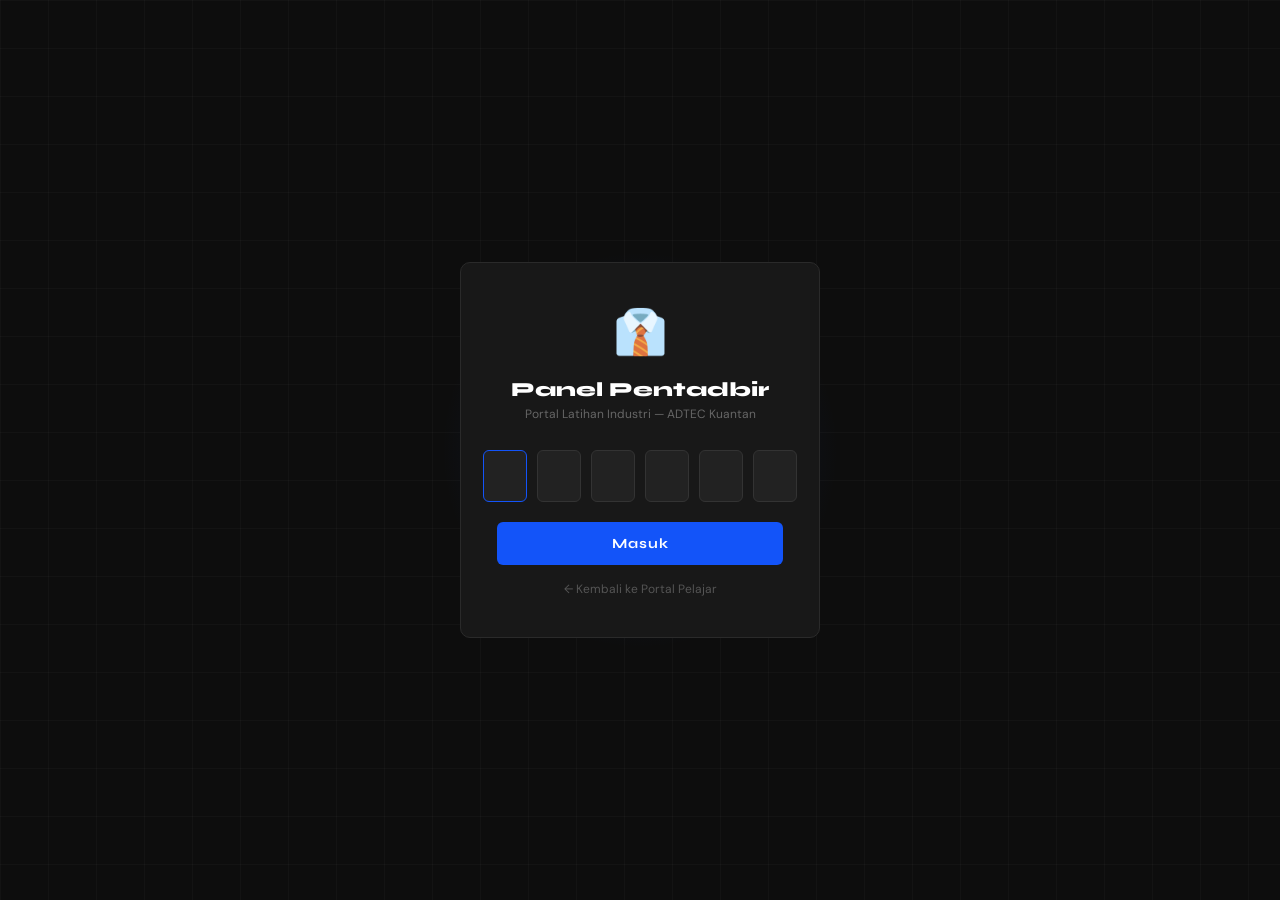
==== admin.html @ a1c3090c "Add files via upload" ====
<!DOCTYPE html>
<html lang="ms">
<head>
<meta charset="UTF-8">
<meta name="viewport" content="width=device-width, initial-scale=1.0">
<title>Panel Pentadbir — Portal LI ADTEC Kuantan</title>
<link href="https://fonts.googleapis.com/css2?family=Syne:wght@400;600;700;800&family=DM+Sans:wght@300;400;500&display=swap" rel="stylesheet">
<!-- SheetJS for Excel export -->
<script src="https://cdnjs.cloudflare.com/ajax/libs/xlsx/0.18.5/xlsx.full.min.js"></script>
<style>
:root {
  --black:   #0d0d0d;
  --white:   #ffffff;
  --blue:    #1354f9;
  --blue-dk: #0a3dc7;
  --blue-lt: #e8effe;
  --yellow:  #f5c400;
  --grey:    #f4f4f4;
  --grey2:   #e4e4e4;
  --grey3:   #f9f9f9;
  --mid:     #6b6b6b;
  --error:   #e53535;
  --success: #0e7c3a;
  --warn:    #d97706;
  --radius:  6px;
  --sidebar: 230px;
}
*, *::before, *::after { margin:0; padding:0; box-sizing:border-box; }
body { background: var(--grey); color: var(--black); font-family: 'DM Sans', sans-serif; min-height: 100vh; }

/* ── LOGIN SCREEN ── */
#loginScreen {
  min-height: 100vh;
  background: var(--black);
  display: flex;
  align-items: center;
  justify-content: center;
  position: relative;
  overflow: hidden;
}
#loginScreen::before {
  content: '';
  position: absolute; inset: 0;
  background-image: linear-gradient(rgba(255,255,255,0.025) 1px, transparent 1px),
    linear-gradient(90deg, rgba(255,255,255,0.025) 1px, transparent 1px);
  background-size: 48px 48px;
}
#loginScreen::after {
  content: '';
  position: absolute;
  width: 400px; height: 400px;
  border-radius: 50%;
  background: radial-gradient(circle, rgba(19,84,249,0.2) 0%, transparent 70%);
  top: 50%; left: 50%;
  transform: translate(-50%, -50%);
}
.login-box {
  position: relative;
  z-index: 1;
  width: 360px;
  background: #181818;
  border: 1px solid #2a2a2a;
  border-radius: 10px;
  padding: 40px 36px;
  text-align: center;
  animation: fadeUp 0.5s ease;
}
.login-icon {
  font-size: 44px;
  margin-bottom: 16px;
  display: block;
}
.login-title {
  font-family: 'Syne', sans-serif;
  font-size: 20px;
  font-weight: 800;
  color: var(--white);
  margin-bottom: 4px;
}
.login-sub {
  font-size: 12px;
  color: #666;
  margin-bottom: 28px;
}
.pin-row {
  display: flex;
  gap: 10px;
  justify-content: center;
  margin-bottom: 20px;
}
.pin-input {
  width: 44px; height: 52px;
  background: #222;
  border: 1.5px solid #333;
  border-radius: 6px;
  color: var(--white);
  font-size: 22px;
  font-weight: 700;
  text-align: center;
  outline: none;
  transition: border-color 0.2s;
  caret-color: var(--blue);
}
.pin-input:focus { border-color: var(--blue); }
.btn-login-admin {
  width: 100%;
  background: var(--blue);
  color: var(--white);
  border: none;
  border-radius: var(--radius);
  font-family: 'Syne', sans-serif;
  font-size: 14px;
  font-weight: 700;
  letter-spacing: 1px;
  padding: 13px;
  cursor: pointer;
  transition: all 0.2s;
}
.btn-login-admin:hover { background: var(--blue-dk); }
.btn-login-admin:disabled { opacity: 0.5; cursor: not-allowed; }
.login-err { color: var(--error); font-size: 12px; margin-top: 12px; display: none; }
.login-back { display: block; margin-top: 16px; font-size: 12px; color: #555; text-decoration: none; }
.login-back:hover { color: #888; }

/* ── ADMIN LAYOUT ── */
#adminApp { display: none; min-height: 100vh; }

/* Topbar */
.adm-topbar {
  background: var(--black);
  height: 54px;
  display: flex;
  align-items: center;
  padding: 0 24px;
  gap: 14px;
  position: fixed;
  top: 0; left: 0; right: 0;
  z-index: 200;
}
.adm-topbar img { height: 28px; filter: brightness(0) invert(1); }
.adm-topbar-div { width: 1px; height: 18px; background: #2a2a2a; }
.adm-topbar-title { font-family: 'Syne', sans-serif; font-size: 13px; font-weight: 700; color: rgba(255,255,255,0.8); }
.adm-topbar-badge { background: var(--yellow); color: var(--black); font-family: 'Syne', sans-serif; font-size: 9px; font-weight: 700; letter-spacing: 1.5px; padding: 3px 9px; border-radius: 2px; text-transform: uppercase; }
.adm-topbar-right { margin-left: auto; display: flex; align-items: center; gap: 12px; }
.adm-user { font-size: 11px; color: #555; }
.btn-logout-adm { background: transparent; border: 1px solid #2a2a2a; color: #666; font-size: 11px; padding: 5px 12px; border-radius: 4px; cursor: pointer; font-family: 'DM Sans', sans-serif; transition: all 0.2s; }
.btn-logout-adm:hover { border-color: #444; color: #aaa; }

/* Sidebar */
.adm-sidebar {
  position: fixed;
  top: 54px; left: 0; bottom: 0;
  width: var(--sidebar);
  background: var(--white);
  border-right: 1px solid var(--grey2);
  padding: 20px 0;
  overflow-y: auto;
  z-index: 100;
}
.sidebar-section { padding: 0 16px; margin-bottom: 6px; }
.sidebar-label { font-size: 9px; font-weight: 700; color: #bbb; letter-spacing: 2px; text-transform: uppercase; padding: 8px 8px 4px; }
.nav-item {
  display: flex;
  align-items: center;
  gap: 10px;
  padding: 9px 10px;
  border-radius: 6px;
  cursor: pointer;
  font-size: 13px;
  font-weight: 500;
  color: var(--mid);
  transition: all 0.15s;
  border: none;
  background: transparent;
  width: 100%;
  text-align: left;
}
.nav-item:hover { background: var(--grey); color: var(--black); }
.nav-item.active { background: var(--blue-lt); color: var(--blue); font-weight: 600; }
.nav-icon { font-size: 16px; width: 20px; text-align: center; }

/* Main content */
.adm-main {
  margin-left: var(--sidebar);
  margin-top: 54px;
  padding: 28px 28px 60px;
  min-height: calc(100vh - 54px);
}

/* Page header */
.page-hdr { margin-bottom: 24px; }
.page-hdr h1 { font-family: 'Syne', sans-serif; font-size: 22px; font-weight: 800; color: var(--black); }
.page-hdr p { font-size: 13px; color: var(--mid); margin-top: 3px; }

/* Panels */
.panel { display: none; }
.panel.active { display: block; animation: fadeIn 0.25s ease; }

/* ── STAT CARDS ── */
.stat-grid { display: grid; grid-template-columns: repeat(auto-fit, minmax(160px, 1fr)); gap: 14px; margin-bottom: 24px; }
.stat-card {
  background: var(--white);
  border: 1px solid var(--grey2);
  border-radius: var(--radius);
  padding: 20px;
  position: relative;
  overflow: hidden;
}
.stat-card::before {
  content: '';
  position: absolute;
  top: 0; left: 0; right: 0;
  height: 3px;
}
.stat-card.blue::before { background: var(--blue); }
.stat-card.yellow::before { background: var(--yellow); }
.stat-card.green::before { background: #16a34a; }
.stat-card.red::before { background: var(--error); }
.stat-num { font-family: 'Syne', sans-serif; font-size: 32px; font-weight: 800; color: var(--black); line-height: 1; }
.stat-label { font-size: 11px; color: var(--mid); margin-top: 6px; font-weight: 500; }
.stat-icon { position: absolute; right: 16px; top: 16px; font-size: 22px; opacity: 0.15; }

/* Progress bar */
.prog-wrap { margin-bottom: 24px; }
.prog-label { display: flex; justify-content: space-between; font-size: 12px; color: var(--mid); margin-bottom: 6px; }
.prog-bar { height: 8px; background: var(--grey2); border-radius: 100px; overflow: hidden; }
.prog-fill { height: 100%; border-radius: 100px; background: var(--blue); transition: width 0.6s ease; }
.prog-fill.yellow { background: var(--yellow); }

/* ── TABLE ── */
.tbl-toolbar {
  display: flex;
  gap: 10px;
  margin-bottom: 14px;
  flex-wrap: wrap;
  align-items: center;
}
.tbl-search {
  flex: 1;
  min-width: 200px;
  background: var(--white);
  border: 1.5px solid var(--grey2);
  border-radius: var(--radius);
  padding: 9px 14px;
  font-size: 13px;
  font-family: 'DM Sans', sans-serif;
  outline: none;
  color: var(--black);
}
.tbl-search:focus { border-color: var(--blue); }
.tbl-filter {
  background: var(--white);
  border: 1.5px solid var(--grey2);
  border-radius: var(--radius);
  padding: 9px 12px;
  font-size: 12px;
  font-family: 'DM Sans', sans-serif;
  outline: none;
  color: var(--black);
  cursor: pointer;
}
.tbl-filter:focus { border-color: var(--blue); }
.btn-action {
  background: var(--blue);
  color: var(--white);
  border: none;
  border-radius: var(--radius);
  font-family: 'Syne', sans-serif;
  font-size: 12px;
  font-weight: 700;
  letter-spacing: 0.5px;
  padding: 9px 16px;
  cursor: pointer;
  transition: all 0.18s;
  white-space: nowrap;
  display: flex;
  align-items: center;
  gap: 6px;
}
.btn-action:hover { background: var(--blue-dk); }
.btn-action.yellow { background: var(--yellow); color: var(--black); }
.btn-action.yellow:hover { background: var(--yellow-dk, #d4a900); }
.btn-action.outline { background: transparent; border: 1.5px solid var(--grey2); color: var(--mid); }
.btn-action.outline:hover { border-color: var(--black); color: var(--black); }

.tbl-wrap {
  background: var(--white);
  border: 1px solid var(--grey2);
  border-radius: var(--radius);
  overflow: hidden;
}
.tbl-count { font-size: 11px; color: var(--mid); padding: 10px 16px; border-bottom: 1px solid var(--grey2); }
.tbl-scroll { overflow-x: auto; }
table { width: 100%; border-collapse: collapse; font-size: 13px; }
thead tr { background: var(--grey); }
th {
  padding: 10px 14px;
  text-align: left;
  font-size: 10px;
  font-weight: 700;
  color: var(--mid);
  letter-spacing: 1px;
  text-transform: uppercase;
  white-space: nowrap;
  border-bottom: 1px solid var(--grey2);
}
td {
  padding: 11px 14px;
  border-bottom: 1px solid var(--grey);
  vertical-align: middle;
  color: var(--black);
}
tr:last-child td { border-bottom: none; }
tr:hover td { background: var(--grey3); }
.td-name { font-weight: 500; max-width: 220px; }
.td-mono { font-size: 12px; color: var(--mid); font-family: monospace; }
.td-kursus { font-size: 11px; max-width: 160px; }

/* Status badges */
.badge {
  display: inline-block;
  font-size: 10px;
  font-weight: 600;
  padding: 3px 8px;
  border-radius: 100px;
  white-space: nowrap;
}
.badge.ok  { background: #dcfce7; color: #15803d; }
.badge.nope { background: #fee2e2; color: #b91c1c; }
.badge.partial { background: #fef9c3; color: #92400e; }

/* Details btn */
.btn-detail {
  background: transparent;
  border: 1px solid var(--grey2);
  border-radius: 4px;
  font-size: 11px;
  color: var(--mid);
  padding: 4px 10px;
  cursor: pointer;
  font-family: 'DM Sans', sans-serif;
  transition: all 0.15s;
}
.btn-detail:hover { border-color: var(--blue); color: var(--blue); }

/* Syarikat cards */
.syarikat-grid { display: grid; grid-template-columns: repeat(auto-fill, minmax(280px, 1fr)); gap: 14px; }
.syarikat-card {
  background: var(--white);
  border: 1px solid var(--grey2);
  border-radius: var(--radius);
  padding: 18px;
}
.syarikat-name { font-family: 'Syne', sans-serif; font-size: 14px; font-weight: 700; margin-bottom: 6px; }
.syarikat-count {
  display: inline-block;
  background: var(--blue-lt);
  color: var(--blue);
  font-size: 11px;
  font-weight: 600;
  padding: 2px 8px;
  border-radius: 100px;
  margin-bottom: 8px;
}
.syarikat-addr { font-size: 11px; color: var(--mid); line-height: 1.6; }

/* ── MODAL ── */
.modal-overlay {
  position: fixed; inset: 0;
  background: rgba(0,0,0,0.5);
  z-index: 500;
  display: none;
  align-items: center;
  justify-content: center;
  animation: fadeIn 0.2s ease;
}
.modal-overlay.open { display: flex; }
.modal {
  background: var(--white);
  border-radius: 10px;
  width: 520px;
  max-width: calc(100vw - 32px);
  max-height: 90vh;
  overflow-y: auto;
  animation: fadeUp 0.25s ease;
}
.modal-head {
  background: var(--black);
  padding: 20px 24px;
  display: flex;
  align-items: center;
  justify-content: space-between;
  border-radius: 10px 10px 0 0;
  position: sticky;
  top: 0;
}
.modal-head-title { font-family: 'Syne', sans-serif; font-size: 15px; font-weight: 700; color: var(--white); }
.modal-close { background: transparent; border: none; color: #666; font-size: 20px; cursor: pointer; line-height: 1; }
.modal-close:hover { color: var(--white); }
.modal-body { padding: 24px; }
.modal-section { margin-bottom: 20px; }
.modal-section-title {
  font-size: 9px;
  font-weight: 700;
  color: var(--blue);
  letter-spacing: 2px;
  text-transform: uppercase;
  margin-bottom: 10px;
  padding-bottom: 6px;
  border-bottom: 2px solid var(--blue-lt);
}
.modal-row { display: flex; justify-content: space-between; align-items: flex-start; gap: 12px; padding: 9px 12px; background: var(--grey3); border-radius: 4px; margin-bottom: 2px; }
.modal-key { font-size: 10px; font-weight: 600; color: var(--mid); text-transform: uppercase; letter-spacing: 0.8px; white-space: nowrap; }
.modal-val { font-size: 13px; font-weight: 500; color: var(--black); text-align: right; word-break: break-word; max-width: 65%; }
.modal-val.empty { color: #ccc; font-style: italic; font-weight: 400; }

/* Print report */
@media print {
  #loginScreen, #adminApp .adm-topbar, #adminApp .adm-sidebar,
  .tbl-toolbar, .btn-action, .btn-detail,
  .modal-overlay { display: none !important; }
  .adm-main { margin: 0 !important; padding: 0 !important; }
  #printReport { display: block !important; }
}
#printReport { display: none; }

/* Loading */
.loading-overlay {
  position: fixed; inset: 0;
  background: rgba(255,255,255,0.85);
  z-index: 999;
  display: none;
  align-items: center;
  justify-content: center;
  flex-direction: column;
  gap: 12px;
}
.loading-overlay.show { display: flex; }
.spinner {
  width: 36px; height: 36px;
  border: 3px solid var(--grey2);
  border-top-color: var(--blue);
  border-radius: 50%;
  animation: spin 0.7s linear infinite;
}
.loading-text { font-size: 13px; color: var(--mid); }

/* Empty state */
.empty-state { text-align: center; padding: 48px 24px; color: var(--mid); }
.empty-state-icon { font-size: 40px; margin-bottom: 12px; }
.empty-state p { font-size: 13px; }

@keyframes fadeUp { from { opacity:0; transform:translateY(16px); } to { opacity:1; transform:translateY(0); } }
@keyframes fadeIn { from { opacity:0; } to { opacity:1; } }
@keyframes spin { to { transform: rotate(360deg); } }
</style>
</head>
<body>

<!-- LOADING -->
<div class="loading-overlay" id="loadingOverlay">
  <div class="spinner"></div>
  <div class="loading-text" id="loadingText">Memuatkan data...</div>
</div>

<!-- ═══════════ LOGIN ═══════════ -->
<div id="loginScreen">
  <div class="login-box">
    <span class="login-icon">👔</span>
    <div class="login-title">Panel Pentadbir</div>
    <div class="login-sub">Portal Latihan Industri — ADTEC Kuantan</div>
    <div class="pin-row">
      <input class="pin-input" type="password" maxlength="1" inputmode="numeric" id="p0" />
      <input class="pin-input" type="password" maxlength="1" inputmode="numeric" id="p1" />
      <input class="pin-input" type="password" maxlength="1" inputmode="numeric" id="p2" />
      <input class="pin-input" type="password" maxlength="1" inputmode="numeric" id="p3" />
      <input class="pin-input" type="password" maxlength="1" inputmode="numeric" id="p4" />
      <input class="pin-input" type="password" maxlength="1" inputmode="numeric" id="p5" />
    </div>
    <button class="btn-login-admin" id="loginAdminBtn" onclick="doAdminLogin()">Masuk</button>
    <div class="login-err" id="loginErr">PIN tidak sah. Cuba semula.</div>
    <a class="login-back" href="index.html">← Kembali ke Portal Pelajar</a>
  </div>
</div>

<!-- ═══════════ ADMIN APP ═══════════ -->
<div id="adminApp">

  <!-- Topbar -->
  <div class="adm-topbar">
    <img src="https://wyu-dev.github.io/logo/logo-adtec.png" alt="ADTEC" onerror="this.style.display='none'">
    <div class="adm-topbar-div"></div>
    <div class="adm-topbar-title">Panel Pentadbir</div>
    <div class="adm-topbar-badge">Admin</div>
    <div class="adm-topbar-right">
      <span class="adm-user">👔 Pentadbir</span>
      <button class="btn-logout-adm" onclick="doAdminLogout()">Log Keluar</button>
    </div>
  </div>

  <!-- Sidebar -->
  <div class="adm-sidebar">
    <div class="sidebar-section">
      <div class="sidebar-label">Menu</div>
      <button class="nav-item active" onclick="showPanel('dashboard', this)">
        <span class="nav-icon">📊</span> Dashboard
      </button>
      <button class="nav-item" onclick="showPanel('pelajar', this)">
        <span class="nav-icon">👥</span> Senarai Pelajar
      </button>
      <button class="nav-item" onclick="showPanel('syarikat', this)">
        <span class="nav-icon">🏢</span> Syarikat LI
      </button>
    </div>
    <div class="sidebar-section" style="margin-top:8px;">
      <div class="sidebar-label">Export</div>
      <button class="nav-item" onclick="exportExcel()">
        <span class="nav-icon">📥</span> Download Excel
      </button>
      <button class="nav-item" onclick="printReport()">
        <span class="nav-icon">🖨️</span> Cetak Laporan
      </button>
    </div>
  </div>

  <!-- Main -->
  <div class="adm-main">

    <!-- ── DASHBOARD ── -->
    <div class="panel active" id="panel-dashboard">
      <div class="page-hdr">
        <h1>Dashboard</h1>
        <p>Ringkasan status maklumat pelajar Latihan Industri</p>
      </div>

      <div class="stat-grid">
        <div class="stat-card blue">
          <div class="stat-icon">👥</div>
          <div class="stat-num" id="statTotal">—</div>
          <div class="stat-label">Jumlah Pelajar</div>
        </div>
        <div class="stat-card green">
          <div class="stat-icon">🏢</div>
          <div class="stat-num" id="statLengkap">—</div>
          <div class="stat-label">Maklumat LI Lengkap</div>
        </div>
        <div class="stat-card red">
          <div class="stat-icon">⚠️</div>
          <div class="stat-num" id="statTidakLengkap">—</div>
          <div class="stat-label">Belum Isi Syarikat</div>
        </div>
        <div class="stat-card yellow">
          <div class="stat-icon">🏭</div>
          <div class="stat-num" id="statSyarikat">—</div>
          <div class="stat-label">Jumlah Syarikat</div>
        </div>
      </div>

      <div class="prog-wrap">
        <div class="prog-label">
          <span>Kelengkapan Maklumat Syarikat LI</span>
          <span id="progPct">—</span>
        </div>
        <div class="prog-bar"><div class="prog-fill" id="progFill" style="width:0%"></div></div>
      </div>

      <div class="prog-wrap">
        <div class="prog-label">
          <span>Pelajar Yang Dah Isi No. Telefon</span>
          <span id="progTelPct">—</span>
        </div>
        <div class="prog-bar"><div class="prog-fill yellow" id="progTelFill" style="width:0%"></div></div>
      </div>

      <!-- Belum isi -->
      <div style="margin-top:20px;">
        <div style="font-family:'Syne',sans-serif; font-size:13px; font-weight:700; margin-bottom:12px; color:var(--black);">
          ⚠️ Pelajar Belum Isi Maklumat Syarikat
        </div>
        <div class="tbl-wrap">
          <div class="tbl-scroll">
            <table id="tblBelumIsi">
              <thead><tr>
                <th>Bil</th><th>Nama</th><th>NDP</th><th>Kursus</th><th>No. Tel</th>
              </tr></thead>
              <tbody id="tbodyBelumIsi"></tbody>
            </table>
          </div>
        </div>
      </div>
    </div>

    <!-- ── SENARAI PELAJAR ── -->
    <div class="panel" id="panel-pelajar">
      <div class="page-hdr">
        <h1>Senarai Pelajar</h1>
        <p>Semua pelajar LI dan status maklumat mereka</p>
      </div>
      <div class="tbl-toolbar">
        <input class="tbl-search" type="text" id="searchPelajar" placeholder="🔍  Cari nama, NDP, syarikat..." oninput="filterPelajar()" />
        <select class="tbl-filter" id="filterStatus" onchange="filterPelajar()">
          <option value="">Semua Status</option>
          <option value="lengkap">Lengkap</option>
          <option value="partial">Sebahagian</option>
          <option value="kosong">Belum Isi</option>
        </select>
        <select class="tbl-filter" id="filterKursus" onchange="filterPelajar()">
          <option value="">Semua Kursus</option>
        </select>
      </div>
      <div class="tbl-wrap">
        <div class="tbl-count" id="tblPelajarCount">—</div>
        <div class="tbl-scroll">
          <table id="tblPelajar">
            <thead><tr>
              <th>Bil</th>
              <th>Nama</th>
              <th>NDP</th>
              <th>Kursus</th>
              <th>No. Tel</th>
              <th>Syarikat LI</th>
              <th>Status</th>
              <th></th>
            </tr></thead>
            <tbody id="tbodyPelajar"></tbody>
          </table>
        </div>
      </div>
    </div>

    <!-- ── SYARIKAT LI ── -->
    <div class="panel" id="panel-syarikat">
      <div class="page-hdr">
        <h1>Syarikat LI</h1>
        <p>Senarai syarikat latihan industri dan bilangan pelajar</p>
      </div>
      <div class="tbl-toolbar">
        <input class="tbl-search" type="text" id="searchSyarikat" placeholder="🔍  Cari nama syarikat..." oninput="filterSyarikat()" />
        <span style="font-size:12px; color:var(--mid); margin-left:4px;" id="syarikatCount"></span>
      </div>
      <div class="syarikat-grid" id="syarikatGrid"></div>
    </div>

  </div><!-- /adm-main -->
</div><!-- /adminApp -->

<!-- ── STUDENT DETAIL MODAL ── -->
<div class="modal-overlay" id="modalOverlay" onclick="closeModal(event)">
  <div class="modal" id="modal">
    <div class="modal-head">
      <div class="modal-head-title" id="modalTitle">Detail Pelajar</div>
      <button class="modal-close" onclick="closeModalBtn()">✕</button>
    </div>
    <div class="modal-body" id="modalBody"></div>
  </div>
</div>

<!-- PRINT REPORT (hidden, shown on print) -->
<div id="printReport"></div>

<script>
const GAS_URL = "https://script.google.com/macros/s/AKfycbzxbsj_f48Lo4VVKB4fiGrNTITQNKsXNo5wxoe4cN31x0lXmmELsg_FXG-k--tsnKnzJg/exec";
const ADMIN_PIN = "000777";

let allStudents = [];
let filteredStudents = [];
let adminPin = "";

// ━━━━ PIN INPUT LOGIC ━━━━
document.querySelectorAll('.pin-input').forEach((inp, idx, arr) => {
  inp.addEventListener('input', () => {
    inp.value = inp.value.replace(/\D/g, '').slice(-1);
    if (inp.value && idx < arr.length - 1) arr[idx + 1].focus();
    if (idx === arr.length - 1 && inp.value) doAdminLogin();
  });
  inp.addEventListener('keydown', e => {
    if (e.key === 'Backspace' && !inp.value && idx > 0) arr[idx - 1].focus();
    if (e.key === 'Enter') doAdminLogin();
  });
});
document.getElementById('p0').focus();

// ━━━━ ADMIN LOGIN ━━━━
async function doAdminLogin() {
  const pin = ['p0','p1','p2','p3','p4','p5'].map(id => document.getElementById(id).value).join('');
  if (pin.length < 6) { showLoginErr('Sila isi 6 digit PIN.'); return; }

  const btn = document.getElementById('loginAdminBtn');
  btn.disabled = true; btn.textContent = 'Mengesahkan...';

  try {
    const res  = await fetch(`${GAS_URL}?action=adminLogin&pin=${pin}`);
    const json = await res.json();
    if (json.success) {
      adminPin = pin;
      document.getElementById('loginScreen').style.display = 'none';
      document.getElementById('adminApp').style.display = 'block';
      loadAllStudents();
    } else {
      showLoginErr('PIN tidak sah. Cuba semula.');
      ['p0','p1','p2','p3','p4','p5'].forEach(id => document.getElementById(id).value = '');
      document.getElementById('p0').focus();
    }
  } catch(err) {
    showLoginErr('Gagal sambung ke pelayan.');
  }
  btn.disabled = false; btn.textContent = 'Masuk';
}

function showLoginErr(msg) {
  const el = document.getElementById('loginErr');
  el.textContent = msg; el.style.display = 'block';
  setTimeout(() => el.style.display = 'none', 3000);
}

function doAdminLogout() {
  adminPin = ''; allStudents = [];
  document.getElementById('adminApp').style.display = 'none';
  document.getElementById('loginScreen').style.display = 'flex';
  ['p0','p1','p2','p3','p4','p5'].forEach(id => document.getElementById(id).value = '');
  document.getElementById('p0').focus();
}

// ━━━━ LOAD DATA ━━━━
async function loadAllStudents() {
  showLoading('Memuatkan data pelajar...');
  try {
    const res  = await fetch(`${GAS_URL}?action=getAllStudents&pin=${adminPin}`);
    const json = await res.json();
    if (json.success) {
      allStudents = json.students;
      renderAll();
    }
  } catch(err) { alert('Gagal muatkan data.'); }
  hideLoading();
}

function renderAll() {
  renderDashboard();
  renderPelajarTable(allStudents);
  renderSyarikat();
  populateKursusFilter();
}

// ━━━━ DASHBOARD ━━━━
function renderDashboard() {
  const total = allStudents.length;
  const lengkap = allStudents.filter(s => s.namaSyarikat && s.noTelSyarikat && s.namaPenyelia).length;
  const tidakLengkap = allStudents.filter(s => !s.namaSyarikat).length;
  const syarikatSet = new Set(allStudents.filter(s => s.namaSyarikat).map(s => s.namaSyarikat.trim().toLowerCase()));
  const adaTel = allStudents.filter(s => s.noTel).length;

  document.getElementById('statTotal').textContent = total;
  document.getElementById('statLengkap').textContent = lengkap;
  document.getElementById('statTidakLengkap').textContent = tidakLengkap;
  document.getElementById('statSyarikat').textContent = syarikatSet.size;

  const pct = total ? Math.round((allStudents.filter(s => s.namaSyarikat).length / total) * 100) : 0;
  document.getElementById('progPct').textContent = pct + '%';
  document.getElementById('progFill').style.width = pct + '%';

  const telPct = total ? Math.round((adaTel / total) * 100) : 0;
  document.getElementById('progTelPct').textContent = telPct + '%';
  document.getElementById('progTelFill').style.width = telPct + '%';

  // Belum isi
  const belum = allStudents.filter(s => !s.namaSyarikat);
  const tbody = document.getElementById('tbodyBelumIsi');
  if (belum.length === 0) {
    tbody.innerHTML = `<tr><td colspan="5" style="text-align:center;color:#bbb;padding:24px;font-style:italic;">Semua pelajar dah isi maklumat syarikat 🎉</td></tr>`;
  } else {
    tbody.innerHTML = belum.map((s,i) => `
      <tr>
        <td class="td-mono">${i+1}</td>
        <td class="td-name">${s.nama}</td>
        <td class="td-mono">${s.ndp}</td>
        <td class="td-kursus">${s.kodKursus || '—'}</td>
        <td>${s.noTel ? `<span class="badge ok">${s.noTel}</span>` : '<span class="badge nope">Tiada</span>'}</td>
      </tr>`).join('');
  }
}

// ━━━━ PELAJAR TABLE ━━━━
function renderPelajarTable(list) {
  filteredStudents = list;
  const tbody = document.getElementById('tbodyPelajar');
  document.getElementById('tblPelajarCount').textContent = `${list.length} pelajar dijumpai`;

  if (list.length === 0) {
    tbody.innerHTML = `<tr><td colspan="8" style="text-align:center;color:#bbb;padding:32px;font-style:italic;">Tiada rekod ditemui</td></tr>`;
    return;
  }

  tbody.innerHTML = list.map(s => {
    const status = getStatus(s);
    return `<tr>
      <td class="td-mono">${s.bil}</td>
      <td class="td-name">${s.nama}</td>
      <td class="td-mono">${s.ndp}</td>
      <td class="td-kursus">${s.kodKursus || '<span style="color:#ccc">—</span>'}</td>
      <td>${s.noTel || '<span style="color:#ccc">—</span>'}</td>
      <td class="td-kursus">${s.namaSyarikat || '<span style="color:#ccc">—</span>'}</td>
      <td><span class="badge ${status.cls}">${status.label}</span></td>
      <td><button class="btn-detail" onclick='showDetail(${JSON.stringify(s).replace(/'/g,"&#39;")})'>Detail</button></td>
    </tr>`;
  }).join('');
}

function getStatus(s) {
  if (s.namaSyarikat && s.noTelSyarikat && s.namaPenyelia && s.alamatSyarikat && s.noTel)
    return { cls: 'ok', label: 'Lengkap' };
  if (s.namaSyarikat)
    return { cls: 'partial', label: 'Sebahagian' };
  return { cls: 'nope', label: 'Belum Isi' };
}

function filterPelajar() {
  const q   = document.getElementById('searchPelajar').value.toLowerCase();
  const st  = document.getElementById('filterStatus').value;
  const krs = document.getElementById('filterKursus').value.toLowerCase();

  let list = allStudents.filter(s => {
    const matchQ = !q || s.nama.toLowerCase().includes(q) || s.ndp.includes(q) || (s.namaSyarikat||'').toLowerCase().includes(q);
    const matchKrs = !krs || (s.kodKursus||'').toLowerCase().includes(krs);
    let matchSt = true;
    if (st === 'lengkap') matchSt = s.namaSyarikat && s.noTelSyarikat && s.namaPenyelia && s.alamatSyarikat && s.noTel;
    if (st === 'partial') matchSt = s.namaSyarikat && !(s.noTelSyarikat && s.namaPenyelia && s.alamatSyarikat && s.noTel);
    if (st === 'kosong')  matchSt = !s.namaSyarikat;
    return matchQ && matchKrs && matchSt;
  });
  renderPelajarTable(list);
}

function populateKursusFilter() {
  const kursusSet = new Set(allStudents.map(s => s.kodKursus).filter(Boolean));
  const sel = document.getElementById('filterKursus');
  kursusSet.forEach(k => {
    const opt = document.createElement('option');
    opt.value = k; opt.textContent = k;
    sel.appendChild(opt);
  });
}

// ━━━━ SYARIKAT ━━━━
let allSyarikat = [];
function renderSyarikat() {
  const map = {};
  allStudents.forEach(s => {
    if (!s.namaSyarikat) return;
    const key = s.namaSyarikat.trim();
    if (!map[key]) map[key] = { nama: key, alamat: s.alamatSyarikat, noTel: s.noTelSyarikat, pelajar: [] };
    map[key].pelajar.push(s.nama);
  });
  allSyarikat = Object.values(map).sort((a,b) => b.pelajar.length - a.pelajar.length);
  renderSyarikatGrid(allSyarikat);
}

function renderSyarikatGrid(list) {
  document.getElementById('syarikatCount').textContent = list.length + ' syarikat';
  const grid = document.getElementById('syarikatGrid');
  if (list.length === 0) {
    grid.innerHTML = `<div class="empty-state"><div class="empty-state-icon">🏢</div><p>Tiada syarikat dijumpai</p></div>`;
    return;
  }
  grid.innerHTML = list.map(sy => `
    <div class="syarikat-card">
      <div class="syarikat-name">${sy.nama}</div>
      <span class="syarikat-count">${sy.pelajar.length} pelajar</span>
      ${sy.noTel ? `<div style="font-size:11px;color:var(--mid);margin-bottom:4px;">📞 ${sy.noTel}</div>` : ''}
      ${sy.alamat ? `<div class="syarikat-addr">📍 ${sy.alamat.replace(/\n/g,'<br>')}</div>` : ''}
      <details style="margin-top:10px;">
        <summary style="font-size:11px;color:var(--blue);cursor:pointer;font-weight:600;">Lihat pelajar (${sy.pelajar.length})</summary>
        <div style="margin-top:8px;font-size:11px;color:var(--mid);line-height:2;">
          ${sy.pelajar.map((p,i) => `${i+1}. ${p}`).join('<br>')}
        </div>
      </details>
    </div>`).join('');
}

function filterSyarikat() {
  const q = document.getElementById('searchSyarikat').value.toLowerCase();
  renderSyarikatGrid(q ? allSyarikat.filter(s => s.nama.toLowerCase().includes(q)) : allSyarikat);
}

// ━━━━ MODAL ━━━━
function showDetail(s) {
  document.getElementById('modalTitle').textContent = s.nama;
  document.getElementById('modalBody').innerHTML = `
    <div class="modal-section">
      <div class="modal-section-title">Maklumat Peribadi</div>
      ${mrow('Nama Penuh', s.nama)}
      ${mrow('NDP', s.ndp)}
      ${mrow('No. Kad Pengenalan', s.ic)}
      ${mrow('Kod / Nama Kursus', s.kodKursus || null)}
      ${mrow('No. Telefon', s.noTel || null)}
    </div>
    <div class="modal-section">
      <div class="modal-section-title">Maklumat Syarikat LI</div>
      ${mrow('Nama Syarikat', s.namaSyarikat || null)}
      ${mrow('Alamat', s.alamatSyarikat ? s.alamatSyarikat.replace(/\n/g,'<br>') : null)}
      ${mrow('No. Tel Syarikat', s.noTelSyarikat || null)}
      ${mrow('Nama Penyelia', s.namaPenyelia || null)}
    </div>
    <div class="modal-section">
      <div class="modal-section-title">Status</div>
      <div style="padding:12px;background:var(--grey3);border-radius:4px;display:flex;align-items:center;gap:10px;">
        ${(() => { const st = getStatus(s); return `<span class="badge ${st.cls}" style="font-size:12px;padding:4px 12px;">${st.label}</span>`; })()}
        <span style="font-size:12px;color:var(--mid);">${getStatusDesc(s)}</span>
      </div>
    </div>`;
  document.getElementById('modalOverlay').classList.add('open');
}

function getStatusDesc(s) {
  const missing = [];
  if (!s.noTel) missing.push('No. Telefon');
  if (!s.namaSyarikat) missing.push('Nama Syarikat');
  if (!s.alamatSyarikat) missing.push('Alamat');
  if (!s.noTelSyarikat) missing.push('No. Tel Syarikat');
  if (!s.namaPenyelia) missing.push('Nama Penyelia');
  return missing.length ? 'Belum lengkap: ' + missing.join(', ') : 'Semua maklumat lengkap ✓';
}

function mrow(key, val) {
  const empty = !val;
  return `<div class="modal-row">
    <span class="modal-key">${key}</span>
    <span class="modal-val ${empty ? 'empty' : ''}">${empty ? 'Belum diisi' : val}</span>
  </div>`;
}

function closeModal(e) { if (e.target === document.getElementById('modalOverlay')) closeModalBtn(); }
function closeModalBtn() { document.getElementById('modalOverlay').classList.remove('open'); }

// ━━━━ NAV ━━━━
function showPanel(name, btn) {
  document.querySelectorAll('.panel').forEach(p => p.classList.remove('active'));
  document.querySelectorAll('.nav-item').forEach(b => b.classList.remove('active'));
  document.getElementById('panel-' + name).classList.add('active');
  btn.classList.add('active');
}

// ━━━━ EXCEL EXPORT ━━━━
function exportExcel() {
  if (!allStudents.length) { alert('Tiada data untuk dieksport.'); return; }
  showLoading('Menjana fail Excel...');

  const now = new Date();
  const tarikh = now.toLocaleDateString('ms-MY');

  // Sheet 1: Semua pelajar
  const wsData = [
    ['BIL', 'NAMA', 'NDP', 'NO. KAD PENGENALAN', 'KOD/NAMA KURSUS', 'NO. TELEFON', 'NAMA SYARIKAT LI', 'ALAMAT SYARIKAT', 'NO. TEL SYARIKAT', 'NAMA PENYELIA', 'STATUS']
  ];
  allStudents.forEach(s => {
    wsData.push([
      s.bil, s.nama, s.ndp, s.ic, s.kodKursus,
      s.noTel, s.namaSyarikat, s.alamatSyarikat, s.noTelSyarikat, s.namaPenyelia,
      getStatus(s).label
    ]);
  });

  // Sheet 2: Belum isi
  const belum = allStudents.filter(s => !s.namaSyarikat);
  const wsBelum = [['BIL', 'NAMA', 'NDP', 'KURSUS', 'NO. TELEFON']];
  belum.forEach((s,i) => wsBelum.push([i+1, s.nama, s.ndp, s.kodKursus, s.noTel]));

  // Sheet 3: Syarikat
  const wsSyarikat = [['NAMA SYARIKAT', 'ALAMAT', 'NO. TEL', 'BILANGAN PELAJAR', 'SENARAI PELAJAR']];
  allSyarikat.forEach(sy => wsSyarikat.push([sy.nama, sy.alamat, sy.noTel, sy.pelajar.length, sy.pelajar.join(', ')]));

  const wb = XLSX.utils.book_new();
  const ws1 = XLSX.utils.aoa_to_sheet(wsData);
  const ws2 = XLSX.utils.aoa_to_sheet(wsBelum);
  const ws3 = XLSX.utils.aoa_to_sheet(wsSyarikat);

  // Column widths
  ws1['!cols'] = [6,40,12,18,30,14,35,40,14,25,12].map(w => ({wch:w}));
  ws2['!cols'] = [6,40,12,30,14].map(w => ({wch:w}));
  ws3['!cols'] = [35,40,14,10,60].map(w => ({wch:w}));

  XLSX.utils.book_append_sheet(wb, ws1, 'Semua Pelajar');
  XLSX.utils.book_append_sheet(wb, ws2, 'Belum Isi LI');
  XLSX.utils.book_append_sheet(wb, ws3, 'Syarikat LI');

  const filename = `LaporanLI_ADTEC_${now.getFullYear()}${String(now.getMonth()+1).padStart(2,'0')}${String(now.getDate()).padStart(2,'0')}.xlsx`;
  XLSX.writeFile(wb, filename);
  hideLoading();
}

// ━━━━ PRINT REPORT ━━━━
function printReport() {
  if (!allStudents.length) { alert('Tiada data untuk dicetak.'); return; }

  const now = new Date();
  const tarikh = now.toLocaleDateString('ms-MY', {day:'2-digit', month:'long', year:'numeric'});
  const total = allStudents.length;
  const lengkap = allStudents.filter(s => s.namaSyarikat && s.noTelSyarikat && s.namaPenyelia && s.alamatSyarikat && s.noTel).length;
  const belum = allStudents.filter(s => !s.namaSyarikat).length;
  const adaTel = allStudents.filter(s => s.noTel).length;

  const rows = allStudents.map(s => {
    const st = getStatus(s);
    return `<tr>
      <td>${s.bil}</td>
      <td style="font-weight:500">${s.nama}</td>
      <td>${s.ndp}</td>
      <td style="font-size:9pt">${s.kodKursus||'—'}</td>
      <td>${s.noTel||'—'}</td>
      <td style="font-size:9pt">${s.namaSyarikat||'—'}</td>
      <td style="font-size:9pt">${s.namaPenyelia||'—'}</td>
      <td><span style="display:inline-block;padding:2px 8px;border-radius:100px;font-size:8pt;font-weight:600;background:${st.cls==='ok'?'#dcfce7':st.cls==='partial'?'#fef9c3':'#fee2e2'};color:${st.cls==='ok'?'#15803d':st.cls==='partial'?'#92400e':'#b91c1c'}">${st.label}</span></td>
    </tr>`;
  }).join('');

  const win = window.open('', '_blank', 'width=1100,height=800');
  win.document.write(`
    <html><head><meta charset="UTF-8">
    <title>Laporan LI — ADTEC Kuantan</title>
    <style>
      @page { margin: 15mm; size: A4 landscape; }
      body { font-family: Arial, sans-serif; font-size: 10pt; color: #000; }
      .hdr { border-bottom: 3px solid #1354f9; padding-bottom: 14px; margin-bottom: 20px; display:flex; align-items:center; gap:16px; }
      .hdr-info h1 { font-size: 16pt; font-weight: bold; color: #1354f9; margin-bottom: 2px; }
      .hdr-info p { font-size: 9pt; color: #666; }
      .stats { display:flex; gap:16px; margin-bottom:20px; }
      .stat { flex:1; background:#f4f4f4; border-radius:6px; padding:12px; text-align:center; }
      .stat-n { font-size:22pt; font-weight:bold; color:#1354f9; }
      .stat-l { font-size:9pt; color:#666; }
      table { width:100%; border-collapse:collapse; font-size:9pt; }
      th { background:#1354f9; color:#fff; padding:7px 10px; text-align:left; font-size:8pt; text-transform:uppercase; letter-spacing:0.5px; }
      td { padding:7px 10px; border-bottom:1px solid #eee; vertical-align:middle; }
      tr:nth-child(even) td { background:#f9f9f9; }
      .footer { margin-top:20px; border-top:1px solid #ddd; padding-top:10px; display:flex; justify-content:space-between; font-size:8pt; color:#999; }
    </style>
    </head><body>
    <div class="hdr">
      <div style="width:56px;height:56px;background:#f4f4f4;border-radius:50%;display:flex;align-items:center;justify-content:center;font-size:10pt;font-weight:bold;color:#1354f9;">ADTEC</div>
      <div class="hdr-info">
        <h1>Laporan Latihan Industri — ADTEC Kuantan</h1>
        <p>Jabatan Tenaga Manusia Malaysia &nbsp;|&nbsp; Tarikh Cetak: ${tarikh}</p>
      </div>
    </div>
    <div class="stats">
      <div class="stat"><div class="stat-n">${total}</div><div class="stat-l">Jumlah Pelajar</div></div>
      <div class="stat"><div class="stat-n" style="color:#15803d">${lengkap}</div><div class="stat-l">Maklumat Lengkap</div></div>
      <div class="stat"><div class="stat-n" style="color:#b91c1c">${belum}</div><div class="stat-l">Belum Isi Syarikat</div></div>
      <div class="stat"><div class="stat-n" style="color:#d97706">${adaTel}</div><div class="stat-l">Ada No. Telefon</div></div>
    </div>
    <table>
      <thead><tr><th>Bil</th><th>Nama</th><th>NDP</th><th>Kursus</th><th>No. Tel</th><th>Syarikat LI</th><th>Nama Penyelia</th><th>Status</th></tr></thead>
      <tbody>${rows}</tbody>
    </table>
    <div class="footer">
      <span>Portal Latihan Industri — ADTEC Kuantan © 2026</span>
      <span>Dijana secara automatik oleh sistem</span>
    </div>
    </body></html>`);
  win.document.close();
  win.focus();
  setTimeout(() => win.print(), 600);
}

// ━━━━ HELPERS ━━━━
function showLoading(msg) {
  document.getElementById('loadingText').textContent = msg || 'Memuatkan...';
  document.getElementById('loadingOverlay').classList.add('show');
}
function hideLoading() { document.getElementById('loadingOverlay').classList.remove('show'); }
</script>
</body>
</html>
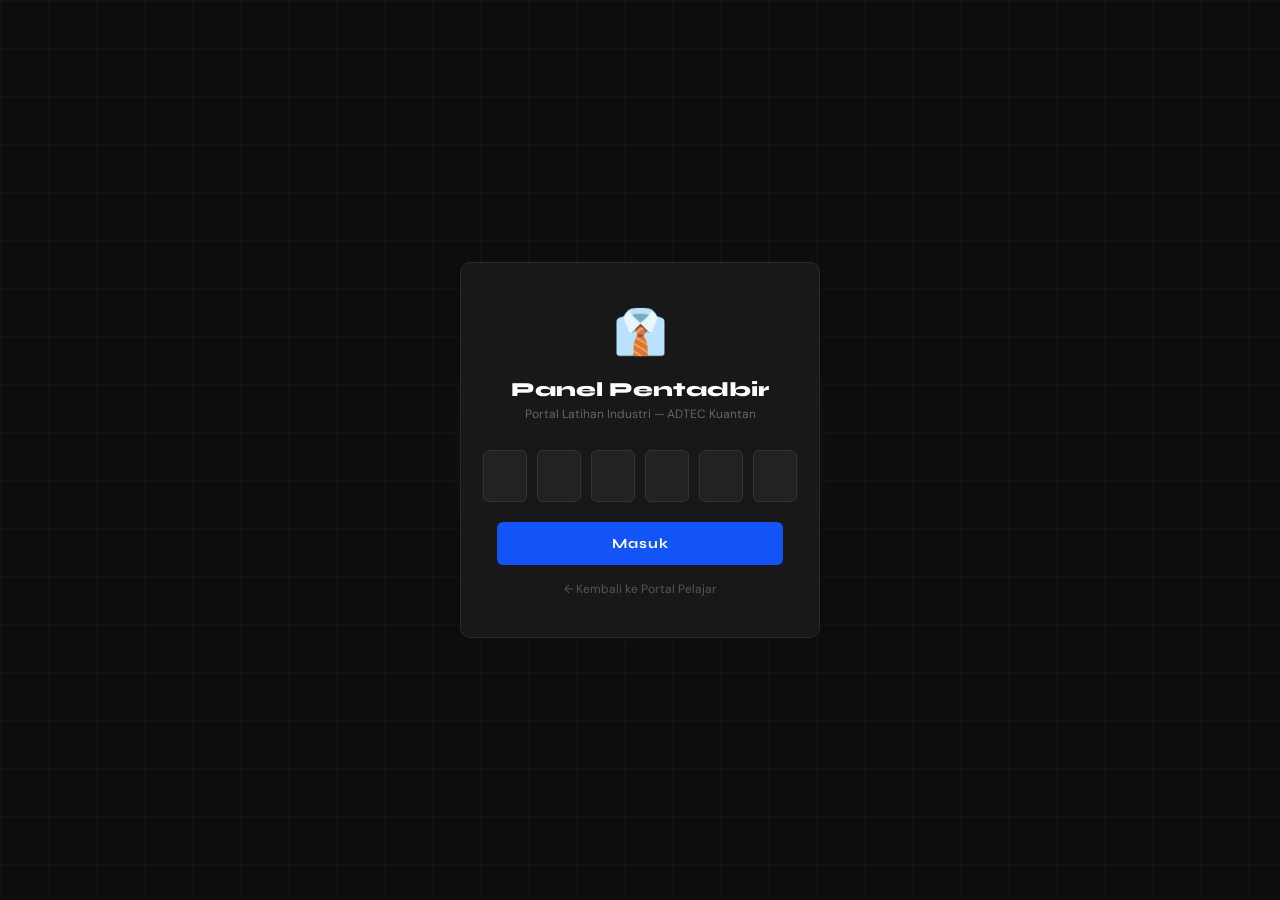
==== commit fe558f1a: "Add files via upload" ====
--- a/admin.html
+++ b/admin.html
@@ -1,1072 +1,1319 @@
-<!DOCTYPE html>
-<html lang="ms">
-<head>
-<meta charset="UTF-8">
-<meta name="viewport" content="width=device-width, initial-scale=1.0">
-<title>Panel Pentadbir — Portal LI ADTEC Kuantan</title>
-<link href="https://fonts.googleapis.com/css2?family=Syne:wght@400;600;700;800&family=DM+Sans:wght@300;400;500&display=swap" rel="stylesheet">
-<!-- SheetJS for Excel export -->
-<script src="https://cdnjs.cloudflare.com/ajax/libs/xlsx/0.18.5/xlsx.full.min.js"></script>
-<style>
-:root {
-  --black:   #0d0d0d;
-  --white:   #ffffff;
-  --blue:    #1354f9;
-  --blue-dk: #0a3dc7;
-  --blue-lt: #e8effe;
-  --yellow:  #f5c400;
-  --grey:    #f4f4f4;
-  --grey2:   #e4e4e4;
-  --grey3:   #f9f9f9;
-  --mid:     #6b6b6b;
-  --error:   #e53535;
-  --success: #0e7c3a;
-  --warn:    #d97706;
-  --radius:  6px;
-  --sidebar: 230px;
-}
-*, *::before, *::after { margin:0; padding:0; box-sizing:border-box; }
-body { background: var(--grey); color: var(--black); font-family: 'DM Sans', sans-serif; min-height: 100vh; }
-
-/* ── LOGIN SCREEN ── */
-#loginScreen {
-  min-height: 100vh;
-  background: var(--black);
-  display: flex;
-  align-items: center;
-  justify-content: center;
-  position: relative;
-  overflow: hidden;
-}
-#loginScreen::before {
-  content: '';
-  position: absolute; inset: 0;
-  background-image: linear-gradient(rgba(255,255,255,0.025) 1px, transparent 1px),
-    linear-gradient(90deg, rgba(255,255,255,0.025) 1px, transparent 1px);
-  background-size: 48px 48px;
-}
-#loginScreen::after {
-  content: '';
-  position: absolute;
-  width: 400px; height: 400px;
-  border-radius: 50%;
-  background: radial-gradient(circle, rgba(19,84,249,0.2) 0%, transparent 70%);
-  top: 50%; left: 50%;
-  transform: translate(-50%, -50%);
-}
-.login-box {
-  position: relative;
-  z-index: 1;
-  width: 360px;
-  background: #181818;
-  border: 1px solid #2a2a2a;
-  border-radius: 10px;
-  padding: 40px 36px;
-  text-align: center;
-  animation: fadeUp 0.5s ease;
-}
-.login-icon {
-  font-size: 44px;
-  margin-bottom: 16px;
-  display: block;
-}
-.login-title {
-  font-family: 'Syne', sans-serif;
-  font-size: 20px;
-  font-weight: 800;
-  color: var(--white);
-  margin-bottom: 4px;
-}
-.login-sub {
-  font-size: 12px;
-  color: #666;
-  margin-bottom: 28px;
-}
-.pin-row {
-  display: flex;
-  gap: 10px;
-  justify-content: center;
-  margin-bottom: 20px;
-}
-.pin-input {
-  width: 44px; height: 52px;
-  background: #222;
-  border: 1.5px solid #333;
-  border-radius: 6px;
-  color: var(--white);
-  font-size: 22px;
-  font-weight: 700;
-  text-align: center;
-  outline: none;
-  transition: border-color 0.2s;
-  caret-color: var(--blue);
-}
-.pin-input:focus { border-color: var(--blue); }
-.btn-login-admin {
-  width: 100%;
-  background: var(--blue);
-  color: var(--white);
-  border: none;
-  border-radius: var(--radius);
-  font-family: 'Syne', sans-serif;
-  font-size: 14px;
-  font-weight: 700;
-  letter-spacing: 1px;
-  padding: 13px;
-  cursor: pointer;
-  transition: all 0.2s;
-}
-.btn-login-admin:hover { background: var(--blue-dk); }
-.btn-login-admin:disabled { opacity: 0.5; cursor: not-allowed; }
-.login-err { color: var(--error); font-size: 12px; margin-top: 12px; display: none; }
-.login-back { display: block; margin-top: 16px; font-size: 12px; color: #555; text-decoration: none; }
-.login-back:hover { color: #888; }
-
-/* ── ADMIN LAYOUT ── */
-#adminApp { display: none; min-height: 100vh; }
-
-/* Topbar */
-.adm-topbar {
-  background: var(--black);
-  height: 54px;
-  display: flex;
-  align-items: center;
-  padding: 0 24px;
-  gap: 14px;
-  position: fixed;
-  top: 0; left: 0; right: 0;
-  z-index: 200;
-}
-.adm-topbar img { height: 28px; filter: brightness(0) invert(1); }
-.adm-topbar-div { width: 1px; height: 18px; background: #2a2a2a; }
-.adm-topbar-title { font-family: 'Syne', sans-serif; font-size: 13px; font-weight: 700; color: rgba(255,255,255,0.8); }
-.adm-topbar-badge { background: var(--yellow); color: var(--black); font-family: 'Syne', sans-serif; font-size: 9px; font-weight: 700; letter-spacing: 1.5px; padding: 3px 9px; border-radius: 2px; text-transform: uppercase; }
-.adm-topbar-right { margin-left: auto; display: flex; align-items: center; gap: 12px; }
-.adm-user { font-size: 11px; color: #555; }
-.btn-logout-adm { background: transparent; border: 1px solid #2a2a2a; color: #666; font-size: 11px; padding: 5px 12px; border-radius: 4px; cursor: pointer; font-family: 'DM Sans', sans-serif; transition: all 0.2s; }
-.btn-logout-adm:hover { border-color: #444; color: #aaa; }
-
-/* Sidebar */
-.adm-sidebar {
-  position: fixed;
-  top: 54px; left: 0; bottom: 0;
-  width: var(--sidebar);
-  background: var(--white);
-  border-right: 1px solid var(--grey2);
-  padding: 20px 0;
-  overflow-y: auto;
-  z-index: 100;
-}
-.sidebar-section { padding: 0 16px; margin-bottom: 6px; }
-.sidebar-label { font-size: 9px; font-weight: 700; color: #bbb; letter-spacing: 2px; text-transform: uppercase; padding: 8px 8px 4px; }
-.nav-item {
-  display: flex;
-  align-items: center;
-  gap: 10px;
-  padding: 9px 10px;
-  border-radius: 6px;
-  cursor: pointer;
-  font-size: 13px;
-  font-weight: 500;
-  color: var(--mid);
-  transition: all 0.15s;
-  border: none;
-  background: transparent;
-  width: 100%;
-  text-align: left;
-}
-.nav-item:hover { background: var(--grey); color: var(--black); }
-.nav-item.active { background: var(--blue-lt); color: var(--blue); font-weight: 600; }
-.nav-icon { font-size: 16px; width: 20px; text-align: center; }
-
-/* Main content */
-.adm-main {
-  margin-left: var(--sidebar);
-  margin-top: 54px;
-  padding: 28px 28px 60px;
-  min-height: calc(100vh - 54px);
-}
-
-/* Page header */
-.page-hdr { margin-bottom: 24px; }
-.page-hdr h1 { font-family: 'Syne', sans-serif; font-size: 22px; font-weight: 800; color: var(--black); }
-.page-hdr p { font-size: 13px; color: var(--mid); margin-top: 3px; }
-
-/* Panels */
-.panel { display: none; }
-.panel.active { display: block; animation: fadeIn 0.25s ease; }
-
-/* ── STAT CARDS ── */
-.stat-grid { display: grid; grid-template-columns: repeat(auto-fit, minmax(160px, 1fr)); gap: 14px; margin-bottom: 24px; }
-.stat-card {
-  background: var(--white);
-  border: 1px solid var(--grey2);
-  border-radius: var(--radius);
-  padding: 20px;
-  position: relative;
-  overflow: hidden;
-}
-.stat-card::before {
-  content: '';
-  position: absolute;
-  top: 0; left: 0; right: 0;
-  height: 3px;
-}
-.stat-card.blue::before { background: var(--blue); }
-.stat-card.yellow::before { background: var(--yellow); }
-.stat-card.green::before { background: #16a34a; }
-.stat-card.red::before { background: var(--error); }
-.stat-num { font-family: 'Syne', sans-serif; font-size: 32px; font-weight: 800; color: var(--black); line-height: 1; }
-.stat-label { font-size: 11px; color: var(--mid); margin-top: 6px; font-weight: 500; }
-.stat-icon { position: absolute; right: 16px; top: 16px; font-size: 22px; opacity: 0.15; }
-
-/* Progress bar */
-.prog-wrap { margin-bottom: 24px; }
-.prog-label { display: flex; justify-content: space-between; font-size: 12px; color: var(--mid); margin-bottom: 6px; }
-.prog-bar { height: 8px; background: var(--grey2); border-radius: 100px; overflow: hidden; }
-.prog-fill { height: 100%; border-radius: 100px; background: var(--blue); transition: width 0.6s ease; }
-.prog-fill.yellow { background: var(--yellow); }
-
-/* ── TABLE ── */
-.tbl-toolbar {
-  display: flex;
-  gap: 10px;
-  margin-bottom: 14px;
-  flex-wrap: wrap;
-  align-items: center;
-}
-.tbl-search {
-  flex: 1;
-  min-width: 200px;
-  background: var(--white);
-  border: 1.5px solid var(--grey2);
-  border-radius: var(--radius);
-  padding: 9px 14px;
-  font-size: 13px;
-  font-family: 'DM Sans', sans-serif;
-  outline: none;
-  color: var(--black);
-}
-.tbl-search:focus { border-color: var(--blue); }
-.tbl-filter {
-  background: var(--white);
-  border: 1.5px solid var(--grey2);
-  border-radius: var(--radius);
-  padding: 9px 12px;
-  font-size: 12px;
-  font-family: 'DM Sans', sans-serif;
-  outline: none;
-  color: var(--black);
-  cursor: pointer;
-}
-.tbl-filter:focus { border-color: var(--blue); }
-.btn-action {
-  background: var(--blue);
-  color: var(--white);
-  border: none;
-  border-radius: var(--radius);
-  font-family: 'Syne', sans-serif;
-  font-size: 12px;
-  font-weight: 700;
-  letter-spacing: 0.5px;
-  padding: 9px 16px;
-  cursor: pointer;
-  transition: all 0.18s;
-  white-space: nowrap;
-  display: flex;
-  align-items: center;
-  gap: 6px;
-}
-.btn-action:hover { background: var(--blue-dk); }
-.btn-action.yellow { background: var(--yellow); color: var(--black); }
-.btn-action.yellow:hover { background: var(--yellow-dk, #d4a900); }
-.btn-action.outline { background: transparent; border: 1.5px solid var(--grey2); color: var(--mid); }
-.btn-action.outline:hover { border-color: var(--black); color: var(--black); }
-
-.tbl-wrap {
-  background: var(--white);
-  border: 1px solid var(--grey2);
-  border-radius: var(--radius);
-  overflow: hidden;
-}
-.tbl-count { font-size: 11px; color: var(--mid); padding: 10px 16px; border-bottom: 1px solid var(--grey2); }
-.tbl-scroll { overflow-x: auto; }
-table { width: 100%; border-collapse: collapse; font-size: 13px; }
-thead tr { background: var(--grey); }
-th {
-  padding: 10px 14px;
-  text-align: left;
-  font-size: 10px;
-  font-weight: 700;
-  color: var(--mid);
-  letter-spacing: 1px;
-  text-transform: uppercase;
-  white-space: nowrap;
-  border-bottom: 1px solid var(--grey2);
-}
-td {
-  padding: 11px 14px;
-  border-bottom: 1px solid var(--grey);
-  vertical-align: middle;
-  color: var(--black);
-}
-tr:last-child td { border-bottom: none; }
-tr:hover td { background: var(--grey3); }
-.td-name { font-weight: 500; max-width: 220px; }
-.td-mono { font-size: 12px; color: var(--mid); font-family: monospace; }
-.td-kursus { font-size: 11px; max-width: 160px; }
-
-/* Status badges */
-.badge {
-  display: inline-block;
-  font-size: 10px;
-  font-weight: 600;
-  padding: 3px 8px;
-  border-radius: 100px;
-  white-space: nowrap;
-}
-.badge.ok  { background: #dcfce7; color: #15803d; }
-.badge.nope { background: #fee2e2; color: #b91c1c; }
-.badge.partial { background: #fef9c3; color: #92400e; }
-
-/* Details btn */
-.btn-detail {
-  background: transparent;
-  border: 1px solid var(--grey2);
-  border-radius: 4px;
-  font-size: 11px;
-  color: var(--mid);
-  padding: 4px 10px;
-  cursor: pointer;
-  font-family: 'DM Sans', sans-serif;
-  transition: all 0.15s;
-}
-.btn-detail:hover { border-color: var(--blue); color: var(--blue); }
-
-/* Syarikat cards */
-.syarikat-grid { display: grid; grid-template-columns: repeat(auto-fill, minmax(280px, 1fr)); gap: 14px; }
-.syarikat-card {
-  background: var(--white);
-  border: 1px solid var(--grey2);
-  border-radius: var(--radius);
-  padding: 18px;
-}
-.syarikat-name { font-family: 'Syne', sans-serif; font-size: 14px; font-weight: 700; margin-bottom: 6px; }
-.syarikat-count {
-  display: inline-block;
-  background: var(--blue-lt);
-  color: var(--blue);
-  font-size: 11px;
-  font-weight: 600;
-  padding: 2px 8px;
-  border-radius: 100px;
-  margin-bottom: 8px;
-}
-.syarikat-addr { font-size: 11px; color: var(--mid); line-height: 1.6; }
-
-/* ── MODAL ── */
-.modal-overlay {
-  position: fixed; inset: 0;
-  background: rgba(0,0,0,0.5);
-  z-index: 500;
-  display: none;
-  align-items: center;
-  justify-content: center;
-  animation: fadeIn 0.2s ease;
-}
-.modal-overlay.open { display: flex; }
-.modal {
-  background: var(--white);
-  border-radius: 10px;
-  width: 520px;
-  max-width: calc(100vw - 32px);
-  max-height: 90vh;
-  overflow-y: auto;
-  animation: fadeUp 0.25s ease;
-}
-.modal-head {
-  background: var(--black);
-  padding: 20px 24px;
-  display: flex;
-  align-items: center;
-  justify-content: space-between;
-  border-radius: 10px 10px 0 0;
-  position: sticky;
-  top: 0;
-}
-.modal-head-title { font-family: 'Syne', sans-serif; font-size: 15px; font-weight: 700; color: var(--white); }
-.modal-close { background: transparent; border: none; color: #666; font-size: 20px; cursor: pointer; line-height: 1; }
-.modal-close:hover { color: var(--white); }
-.modal-body { padding: 24px; }
-.modal-section { margin-bottom: 20px; }
-.modal-section-title {
-  font-size: 9px;
-  font-weight: 700;
-  color: var(--blue);
-  letter-spacing: 2px;
-  text-transform: uppercase;
-  margin-bottom: 10px;
-  padding-bottom: 6px;
-  border-bottom: 2px solid var(--blue-lt);
-}
-.modal-row { display: flex; justify-content: space-between; align-items: flex-start; gap: 12px; padding: 9px 12px; background: var(--grey3); border-radius: 4px; margin-bottom: 2px; }
-.modal-key { font-size: 10px; font-weight: 600; color: var(--mid); text-transform: uppercase; letter-spacing: 0.8px; white-space: nowrap; }
-.modal-val { font-size: 13px; font-weight: 500; color: var(--black); text-align: right; word-break: break-word; max-width: 65%; }
-.modal-val.empty { color: #ccc; font-style: italic; font-weight: 400; }
-
-/* Print report */
-@media print {
-  #loginScreen, #adminApp .adm-topbar, #adminApp .adm-sidebar,
-  .tbl-toolbar, .btn-action, .btn-detail,
-  .modal-overlay { display: none !important; }
-  .adm-main { margin: 0 !important; padding: 0 !important; }
-  #printReport { display: block !important; }
-}
-#printReport { display: none; }
-
-/* Loading */
-.loading-overlay {
-  position: fixed; inset: 0;
-  background: rgba(255,255,255,0.85);
-  z-index: 999;
-  display: none;
-  align-items: center;
-  justify-content: center;
-  flex-direction: column;
-  gap: 12px;
-}
-.loading-overlay.show { display: flex; }
-.spinner {
-  width: 36px; height: 36px;
-  border: 3px solid var(--grey2);
-  border-top-color: var(--blue);
-  border-radius: 50%;
-  animation: spin 0.7s linear infinite;
-}
-.loading-text { font-size: 13px; color: var(--mid); }
-
-/* Empty state */
-.empty-state { text-align: center; padding: 48px 24px; color: var(--mid); }
-.empty-state-icon { font-size: 40px; margin-bottom: 12px; }
-.empty-state p { font-size: 13px; }
-
-@keyframes fadeUp { from { opacity:0; transform:translateY(16px); } to { opacity:1; transform:translateY(0); } }
-@keyframes fadeIn { from { opacity:0; } to { opacity:1; } }
-@keyframes spin { to { transform: rotate(360deg); } }
-</style>
-</head>
-<body>
-
-<!-- LOADING -->
-<div class="loading-overlay" id="loadingOverlay">
-  <div class="spinner"></div>
-  <div class="loading-text" id="loadingText">Memuatkan data...</div>
-</div>
-
-<!-- ═══════════ LOGIN ═══════════ -->
-<div id="loginScreen">
-  <div class="login-box">
-    <span class="login-icon">👔</span>
-    <div class="login-title">Panel Pentadbir</div>
-    <div class="login-sub">Portal Latihan Industri — ADTEC Kuantan</div>
-    <div class="pin-row">
-      <input class="pin-input" type="password" maxlength="1" inputmode="numeric" id="p0" />
-      <input class="pin-input" type="password" maxlength="1" inputmode="numeric" id="p1" />
-      <input class="pin-input" type="password" maxlength="1" inputmode="numeric" id="p2" />
-      <input class="pin-input" type="password" maxlength="1" inputmode="numeric" id="p3" />
-      <input class="pin-input" type="password" maxlength="1" inputmode="numeric" id="p4" />
-      <input class="pin-input" type="password" maxlength="1" inputmode="numeric" id="p5" />
-    </div>
-    <button class="btn-login-admin" id="loginAdminBtn" onclick="doAdminLogin()">Masuk</button>
-    <div class="login-err" id="loginErr">PIN tidak sah. Cuba semula.</div>
-    <a class="login-back" href="index.html">← Kembali ke Portal Pelajar</a>
-  </div>
-</div>
-
-<!-- ═══════════ ADMIN APP ═══════════ -->
-<div id="adminApp">
-
-  <!-- Topbar -->
-  <div class="adm-topbar">
-    <img src="https://wyu-dev.github.io/logo/logo-adtec.png" alt="ADTEC" onerror="this.style.display='none'">
-    <div class="adm-topbar-div"></div>
-    <div class="adm-topbar-title">Panel Pentadbir</div>
-    <div class="adm-topbar-badge">Admin</div>
-    <div class="adm-topbar-right">
-      <span class="adm-user">👔 Pentadbir</span>
-      <button class="btn-logout-adm" onclick="doAdminLogout()">Log Keluar</button>
-    </div>
-  </div>
-
-  <!-- Sidebar -->
-  <div class="adm-sidebar">
-    <div class="sidebar-section">
-      <div class="sidebar-label">Menu</div>
-      <button class="nav-item active" onclick="showPanel('dashboard', this)">
-        <span class="nav-icon">📊</span> Dashboard
-      </button>
-      <button class="nav-item" onclick="showPanel('pelajar', this)">
-        <span class="nav-icon">👥</span> Senarai Pelajar
-      </button>
-      <button class="nav-item" onclick="showPanel('syarikat', this)">
-        <span class="nav-icon">🏢</span> Syarikat LI
-      </button>
-    </div>
-    <div class="sidebar-section" style="margin-top:8px;">
-      <div class="sidebar-label">Export</div>
-      <button class="nav-item" onclick="exportExcel()">
-        <span class="nav-icon">📥</span> Download Excel
-      </button>
-      <button class="nav-item" onclick="printReport()">
-        <span class="nav-icon">🖨️</span> Cetak Laporan
-      </button>
-    </div>
-  </div>
-
-  <!-- Main -->
-  <div class="adm-main">
-
-    <!-- ── DASHBOARD ── -->
-    <div class="panel active" id="panel-dashboard">
-      <div class="page-hdr">
-        <h1>Dashboard</h1>
-        <p>Ringkasan status maklumat pelajar Latihan Industri</p>
-      </div>
-
-      <div class="stat-grid">
-        <div class="stat-card blue">
-          <div class="stat-icon">👥</div>
-          <div class="stat-num" id="statTotal">—</div>
-          <div class="stat-label">Jumlah Pelajar</div>
-        </div>
-        <div class="stat-card green">
-          <div class="stat-icon">🏢</div>
-          <div class="stat-num" id="statLengkap">—</div>
-          <div class="stat-label">Maklumat LI Lengkap</div>
-        </div>
-        <div class="stat-card red">
-          <div class="stat-icon">⚠️</div>
-          <div class="stat-num" id="statTidakLengkap">—</div>
-          <div class="stat-label">Belum Isi Syarikat</div>
-        </div>
-        <div class="stat-card yellow">
-          <div class="stat-icon">🏭</div>
-          <div class="stat-num" id="statSyarikat">—</div>
-          <div class="stat-label">Jumlah Syarikat</div>
-        </div>
-      </div>
-
-      <div class="prog-wrap">
-        <div class="prog-label">
-          <span>Kelengkapan Maklumat Syarikat LI</span>
-          <span id="progPct">—</span>
-        </div>
-        <div class="prog-bar"><div class="prog-fill" id="progFill" style="width:0%"></div></div>
-      </div>
-
-      <div class="prog-wrap">
-        <div class="prog-label">
-          <span>Pelajar Yang Dah Isi No. Telefon</span>
-          <span id="progTelPct">—</span>
-        </div>
-        <div class="prog-bar"><div class="prog-fill yellow" id="progTelFill" style="width:0%"></div></div>
-      </div>
-
-      <!-- Belum isi -->
-      <div style="margin-top:20px;">
-        <div style="font-family:'Syne',sans-serif; font-size:13px; font-weight:700; margin-bottom:12px; color:var(--black);">
-          ⚠️ Pelajar Belum Isi Maklumat Syarikat
-        </div>
-        <div class="tbl-wrap">
-          <div class="tbl-scroll">
-            <table id="tblBelumIsi">
-              <thead><tr>
-                <th>Bil</th><th>Nama</th><th>NDP</th><th>Kursus</th><th>No. Tel</th>
-              </tr></thead>
-              <tbody id="tbodyBelumIsi"></tbody>
-            </table>
-          </div>
-        </div>
-      </div>
-    </div>
-
-    <!-- ── SENARAI PELAJAR ── -->
-    <div class="panel" id="panel-pelajar">
-      <div class="page-hdr">
-        <h1>Senarai Pelajar</h1>
-        <p>Semua pelajar LI dan status maklumat mereka</p>
-      </div>
-      <div class="tbl-toolbar">
-        <input class="tbl-search" type="text" id="searchPelajar" placeholder="🔍  Cari nama, NDP, syarikat..." oninput="filterPelajar()" />
-        <select class="tbl-filter" id="filterStatus" onchange="filterPelajar()">
-          <option value="">Semua Status</option>
-          <option value="lengkap">Lengkap</option>
-          <option value="partial">Sebahagian</option>
-          <option value="kosong">Belum Isi</option>
-        </select>
-        <select class="tbl-filter" id="filterKursus" onchange="filterPelajar()">
-          <option value="">Semua Kursus</option>
-        </select>
-      </div>
-      <div class="tbl-wrap">
-        <div class="tbl-count" id="tblPelajarCount">—</div>
-        <div class="tbl-scroll">
-          <table id="tblPelajar">
-            <thead><tr>
-              <th>Bil</th>
-              <th>Nama</th>
-              <th>NDP</th>
-              <th>Kursus</th>
-              <th>No. Tel</th>
-              <th>Syarikat LI</th>
-              <th>Status</th>
-              <th></th>
-            </tr></thead>
-            <tbody id="tbodyPelajar"></tbody>
-          </table>
-        </div>
-      </div>
-    </div>
-
-    <!-- ── SYARIKAT LI ── -->
-    <div class="panel" id="panel-syarikat">
-      <div class="page-hdr">
-        <h1>Syarikat LI</h1>
-        <p>Senarai syarikat latihan industri dan bilangan pelajar</p>
-      </div>
-      <div class="tbl-toolbar">
-        <input class="tbl-search" type="text" id="searchSyarikat" placeholder="🔍  Cari nama syarikat..." oninput="filterSyarikat()" />
-        <span style="font-size:12px; color:var(--mid); margin-left:4px;" id="syarikatCount"></span>
-      </div>
-      <div class="syarikat-grid" id="syarikatGrid"></div>
-    </div>
-
-  </div><!-- /adm-main -->
-</div><!-- /adminApp -->
-
-<!-- ── STUDENT DETAIL MODAL ── -->
-<div class="modal-overlay" id="modalOverlay" onclick="closeModal(event)">
-  <div class="modal" id="modal">
-    <div class="modal-head">
-      <div class="modal-head-title" id="modalTitle">Detail Pelajar</div>
-      <button class="modal-close" onclick="closeModalBtn()">✕</button>
-    </div>
-    <div class="modal-body" id="modalBody"></div>
-  </div>
-</div>
-
-<!-- PRINT REPORT (hidden, shown on print) -->
-<div id="printReport"></div>
-
-<script>
-const GAS_URL = "https://script.google.com/macros/s/AKfycbzxbsj_f48Lo4VVKB4fiGrNTITQNKsXNo5wxoe4cN31x0lXmmELsg_FXG-k--tsnKnzJg/exec";
-const ADMIN_PIN = "000777";
-
-let allStudents = [];
-let filteredStudents = [];
-let adminPin = "";
-
-// ━━━━ PIN INPUT LOGIC ━━━━
-document.querySelectorAll('.pin-input').forEach((inp, idx, arr) => {
-  inp.addEventListener('input', () => {
-    inp.value = inp.value.replace(/\D/g, '').slice(-1);
-    if (inp.value && idx < arr.length - 1) arr[idx + 1].focus();
-    if (idx === arr.length - 1 && inp.value) doAdminLogin();
-  });
-  inp.addEventListener('keydown', e => {
-    if (e.key === 'Backspace' && !inp.value && idx > 0) arr[idx - 1].focus();
-    if (e.key === 'Enter') doAdminLogin();
-  });
-});
-document.getElementById('p0').focus();
-
-// ━━━━ ADMIN LOGIN ━━━━
-async function doAdminLogin() {
-  const pin = ['p0','p1','p2','p3','p4','p5'].map(id => document.getElementById(id).value).join('');
-  if (pin.length < 6) { showLoginErr('Sila isi 6 digit PIN.'); return; }
-
-  const btn = document.getElementById('loginAdminBtn');
-  btn.disabled = true; btn.textContent = 'Mengesahkan...';
-
-  try {
-    const res  = await fetch(`${GAS_URL}?action=adminLogin&pin=${pin}`);
-    const json = await res.json();
-    if (json.success) {
-      adminPin = pin;
-      document.getElementById('loginScreen').style.display = 'none';
-      document.getElementById('adminApp').style.display = 'block';
-      loadAllStudents();
-    } else {
-      showLoginErr('PIN tidak sah. Cuba semula.');
-      ['p0','p1','p2','p3','p4','p5'].forEach(id => document.getElementById(id).value = '');
-      document.getElementById('p0').focus();
-    }
-  } catch(err) {
-    showLoginErr('Gagal sambung ke pelayan.');
-  }
-  btn.disabled = false; btn.textContent = 'Masuk';
-}
-
-function showLoginErr(msg) {
-  const el = document.getElementById('loginErr');
-  el.textContent = msg; el.style.display = 'block';
-  setTimeout(() => el.style.display = 'none', 3000);
-}
-
-function doAdminLogout() {
-  adminPin = ''; allStudents = [];
-  document.getElementById('adminApp').style.display = 'none';
-  document.getElementById('loginScreen').style.display = 'flex';
-  ['p0','p1','p2','p3','p4','p5'].forEach(id => document.getElementById(id).value = '');
-  document.getElementById('p0').focus();
-}
-
-// ━━━━ LOAD DATA ━━━━
-async function loadAllStudents() {
-  showLoading('Memuatkan data pelajar...');
-  try {
-    const res  = await fetch(`${GAS_URL}?action=getAllStudents&pin=${adminPin}`);
-    const json = await res.json();
-    if (json.success) {
-      allStudents = json.students;
-      renderAll();
-    }
-  } catch(err) { alert('Gagal muatkan data.'); }
-  hideLoading();
-}
-
-function renderAll() {
-  renderDashboard();
-  renderPelajarTable(allStudents);
-  renderSyarikat();
-  populateKursusFilter();
-}
-
-// ━━━━ DASHBOARD ━━━━
-function renderDashboard() {
-  const total = allStudents.length;
-  const lengkap = allStudents.filter(s => s.namaSyarikat && s.noTelSyarikat && s.namaPenyelia).length;
-  const tidakLengkap = allStudents.filter(s => !s.namaSyarikat).length;
-  const syarikatSet = new Set(allStudents.filter(s => s.namaSyarikat).map(s => s.namaSyarikat.trim().toLowerCase()));
-  const adaTel = allStudents.filter(s => s.noTel).length;
-
-  document.getElementById('statTotal').textContent = total;
-  document.getElementById('statLengkap').textContent = lengkap;
-  document.getElementById('statTidakLengkap').textContent = tidakLengkap;
-  document.getElementById('statSyarikat').textContent = syarikatSet.size;
-
-  const pct = total ? Math.round((allStudents.filter(s => s.namaSyarikat).length / total) * 100) : 0;
-  document.getElementById('progPct').textContent = pct + '%';
-  document.getElementById('progFill').style.width = pct + '%';
-
-  const telPct = total ? Math.round((adaTel / total) * 100) : 0;
-  document.getElementById('progTelPct').textContent = telPct + '%';
-  document.getElementById('progTelFill').style.width = telPct + '%';
-
-  // Belum isi
-  const belum = allStudents.filter(s => !s.namaSyarikat);
-  const tbody = document.getElementById('tbodyBelumIsi');
-  if (belum.length === 0) {
-    tbody.innerHTML = `<tr><td colspan="5" style="text-align:center;color:#bbb;padding:24px;font-style:italic;">Semua pelajar dah isi maklumat syarikat 🎉</td></tr>`;
-  } else {
-    tbody.innerHTML = belum.map((s,i) => `
-      <tr>
-        <td class="td-mono">${i+1}</td>
-        <td class="td-name">${s.nama}</td>
-        <td class="td-mono">${s.ndp}</td>
-        <td class="td-kursus">${s.kodKursus || '—'}</td>
-        <td>${s.noTel ? `<span class="badge ok">${s.noTel}</span>` : '<span class="badge nope">Tiada</span>'}</td>
-      </tr>`).join('');
-  }
-}
-
-// ━━━━ PELAJAR TABLE ━━━━
-function renderPelajarTable(list) {
-  filteredStudents = list;
-  const tbody = document.getElementById('tbodyPelajar');
-  document.getElementById('tblPelajarCount').textContent = `${list.length} pelajar dijumpai`;
-
-  if (list.length === 0) {
-    tbody.innerHTML = `<tr><td colspan="8" style="text-align:center;color:#bbb;padding:32px;font-style:italic;">Tiada rekod ditemui</td></tr>`;
-    return;
-  }
-
-  tbody.innerHTML = list.map(s => {
-    const status = getStatus(s);
-    return `<tr>
-      <td class="td-mono">${s.bil}</td>
-      <td class="td-name">${s.nama}</td>
-      <td class="td-mono">${s.ndp}</td>
-      <td class="td-kursus">${s.kodKursus || '<span style="color:#ccc">—</span>'}</td>
-      <td>${s.noTel || '<span style="color:#ccc">—</span>'}</td>
-      <td class="td-kursus">${s.namaSyarikat || '<span style="color:#ccc">—</span>'}</td>
-      <td><span class="badge ${status.cls}">${status.label}</span></td>
-      <td><button class="btn-detail" onclick='showDetail(${JSON.stringify(s).replace(/'/g,"&#39;")})'>Detail</button></td>
-    </tr>`;
-  }).join('');
-}
-
-function getStatus(s) {
-  if (s.namaSyarikat && s.noTelSyarikat && s.namaPenyelia && s.alamatSyarikat && s.noTel)
-    return { cls: 'ok', label: 'Lengkap' };
-  if (s.namaSyarikat)
-    return { cls: 'partial', label: 'Sebahagian' };
-  return { cls: 'nope', label: 'Belum Isi' };
-}
-
-function filterPelajar() {
-  const q   = document.getElementById('searchPelajar').value.toLowerCase();
-  const st  = document.getElementById('filterStatus').value;
-  const krs = document.getElementById('filterKursus').value.toLowerCase();
-
-  let list = allStudents.filter(s => {
-    const matchQ = !q || s.nama.toLowerCase().includes(q) || s.ndp.includes(q) || (s.namaSyarikat||'').toLowerCase().includes(q);
-    const matchKrs = !krs || (s.kodKursus||'').toLowerCase().includes(krs);
-    let matchSt = true;
-    if (st === 'lengkap') matchSt = s.namaSyarikat && s.noTelSyarikat && s.namaPenyelia && s.alamatSyarikat && s.noTel;
-    if (st === 'partial') matchSt = s.namaSyarikat && !(s.noTelSyarikat && s.namaPenyelia && s.alamatSyarikat && s.noTel);
-    if (st === 'kosong')  matchSt = !s.namaSyarikat;
-    return matchQ && matchKrs && matchSt;
-  });
-  renderPelajarTable(list);
-}
-
-function populateKursusFilter() {
-  const kursusSet = new Set(allStudents.map(s => s.kodKursus).filter(Boolean));
-  const sel = document.getElementById('filterKursus');
-  kursusSet.forEach(k => {
-    const opt = document.createElement('option');
-    opt.value = k; opt.textContent = k;
-    sel.appendChild(opt);
-  });
-}
-
-// ━━━━ SYARIKAT ━━━━
-let allSyarikat = [];
-function renderSyarikat() {
-  const map = {};
-  allStudents.forEach(s => {
-    if (!s.namaSyarikat) return;
-    const key = s.namaSyarikat.trim();
-    if (!map[key]) map[key] = { nama: key, alamat: s.alamatSyarikat, noTel: s.noTelSyarikat, pelajar: [] };
-    map[key].pelajar.push(s.nama);
-  });
-  allSyarikat = Object.values(map).sort((a,b) => b.pelajar.length - a.pelajar.length);
-  renderSyarikatGrid(allSyarikat);
-}
-
-function renderSyarikatGrid(list) {
-  document.getElementById('syarikatCount').textContent = list.length + ' syarikat';
-  const grid = document.getElementById('syarikatGrid');
-  if (list.length === 0) {
-    grid.innerHTML = `<div class="empty-state"><div class="empty-state-icon">🏢</div><p>Tiada syarikat dijumpai</p></div>`;
-    return;
-  }
-  grid.innerHTML = list.map(sy => `
-    <div class="syarikat-card">
-      <div class="syarikat-name">${sy.nama}</div>
-      <span class="syarikat-count">${sy.pelajar.length} pelajar</span>
-      ${sy.noTel ? `<div style="font-size:11px;color:var(--mid);margin-bottom:4px;">📞 ${sy.noTel}</div>` : ''}
-      ${sy.alamat ? `<div class="syarikat-addr">📍 ${sy.alamat.replace(/\n/g,'<br>')}</div>` : ''}
-      <details style="margin-top:10px;">
-        <summary style="font-size:11px;color:var(--blue);cursor:pointer;font-weight:600;">Lihat pelajar (${sy.pelajar.length})</summary>
-        <div style="margin-top:8px;font-size:11px;color:var(--mid);line-height:2;">
-          ${sy.pelajar.map((p,i) => `${i+1}. ${p}`).join('<br>')}
-        </div>
-      </details>
-    </div>`).join('');
-}
-
-function filterSyarikat() {
-  const q = document.getElementById('searchSyarikat').value.toLowerCase();
-  renderSyarikatGrid(q ? allSyarikat.filter(s => s.nama.toLowerCase().includes(q)) : allSyarikat);
-}
-
-// ━━━━ MODAL ━━━━
-function showDetail(s) {
-  document.getElementById('modalTitle').textContent = s.nama;
-  document.getElementById('modalBody').innerHTML = `
-    <div class="modal-section">
-      <div class="modal-section-title">Maklumat Peribadi</div>
-      ${mrow('Nama Penuh', s.nama)}
-      ${mrow('NDP', s.ndp)}
-      ${mrow('No. Kad Pengenalan', s.ic)}
-      ${mrow('Kod / Nama Kursus', s.kodKursus || null)}
-      ${mrow('No. Telefon', s.noTel || null)}
-    </div>
-    <div class="modal-section">
-      <div class="modal-section-title">Maklumat Syarikat LI</div>
-      ${mrow('Nama Syarikat', s.namaSyarikat || null)}
-      ${mrow('Alamat', s.alamatSyarikat ? s.alamatSyarikat.replace(/\n/g,'<br>') : null)}
-      ${mrow('No. Tel Syarikat', s.noTelSyarikat || null)}
-      ${mrow('Nama Penyelia', s.namaPenyelia || null)}
-    </div>
-    <div class="modal-section">
-      <div class="modal-section-title">Status</div>
-      <div style="padding:12px;background:var(--grey3);border-radius:4px;display:flex;align-items:center;gap:10px;">
-        ${(() => { const st = getStatus(s); return `<span class="badge ${st.cls}" style="font-size:12px;padding:4px 12px;">${st.label}</span>`; })()}
-        <span style="font-size:12px;color:var(--mid);">${getStatusDesc(s)}</span>
-      </div>
-    </div>`;
-  document.getElementById('modalOverlay').classList.add('open');
-}
-
-function getStatusDesc(s) {
-  const missing = [];
-  if (!s.noTel) missing.push('No. Telefon');
-  if (!s.namaSyarikat) missing.push('Nama Syarikat');
-  if (!s.alamatSyarikat) missing.push('Alamat');
-  if (!s.noTelSyarikat) missing.push('No. Tel Syarikat');
-  if (!s.namaPenyelia) missing.push('Nama Penyelia');
-  return missing.length ? 'Belum lengkap: ' + missing.join(', ') : 'Semua maklumat lengkap ✓';
-}
-
-function mrow(key, val) {
-  const empty = !val;
-  return `<div class="modal-row">
-    <span class="modal-key">${key}</span>
-    <span class="modal-val ${empty ? 'empty' : ''}">${empty ? 'Belum diisi' : val}</span>
-  </div>`;
-}
-
-function closeModal(e) { if (e.target === document.getElementById('modalOverlay')) closeModalBtn(); }
-function closeModalBtn() { document.getElementById('modalOverlay').classList.remove('open'); }
-
-// ━━━━ NAV ━━━━
-function showPanel(name, btn) {
-  document.querySelectorAll('.panel').forEach(p => p.classList.remove('active'));
-  document.querySelectorAll('.nav-item').forEach(b => b.classList.remove('active'));
-  document.getElementById('panel-' + name).classList.add('active');
-  btn.classList.add('active');
-}
-
-// ━━━━ EXCEL EXPORT ━━━━
-function exportExcel() {
-  if (!allStudents.length) { alert('Tiada data untuk dieksport.'); return; }
-  showLoading('Menjana fail Excel...');
-
-  const now = new Date();
-  const tarikh = now.toLocaleDateString('ms-MY');
-
-  // Sheet 1: Semua pelajar
-  const wsData = [
-    ['BIL', 'NAMA', 'NDP', 'NO. KAD PENGENALAN', 'KOD/NAMA KURSUS', 'NO. TELEFON', 'NAMA SYARIKAT LI', 'ALAMAT SYARIKAT', 'NO. TEL SYARIKAT', 'NAMA PENYELIA', 'STATUS']
-  ];
-  allStudents.forEach(s => {
-    wsData.push([
-      s.bil, s.nama, s.ndp, s.ic, s.kodKursus,
-      s.noTel, s.namaSyarikat, s.alamatSyarikat, s.noTelSyarikat, s.namaPenyelia,
-      getStatus(s).label
-    ]);
-  });
-
-  // Sheet 2: Belum isi
-  const belum = allStudents.filter(s => !s.namaSyarikat);
-  const wsBelum = [['BIL', 'NAMA', 'NDP', 'KURSUS', 'NO. TELEFON']];
-  belum.forEach((s,i) => wsBelum.push([i+1, s.nama, s.ndp, s.kodKursus, s.noTel]));
-
-  // Sheet 3: Syarikat
-  const wsSyarikat = [['NAMA SYARIKAT', 'ALAMAT', 'NO. TEL', 'BILANGAN PELAJAR', 'SENARAI PELAJAR']];
-  allSyarikat.forEach(sy => wsSyarikat.push([sy.nama, sy.alamat, sy.noTel, sy.pelajar.length, sy.pelajar.join(', ')]));
-
-  const wb = XLSX.utils.book_new();
-  const ws1 = XLSX.utils.aoa_to_sheet(wsData);
-  const ws2 = XLSX.utils.aoa_to_sheet(wsBelum);
-  const ws3 = XLSX.utils.aoa_to_sheet(wsSyarikat);
-
-  // Column widths
-  ws1['!cols'] = [6,40,12,18,30,14,35,40,14,25,12].map(w => ({wch:w}));
-  ws2['!cols'] = [6,40,12,30,14].map(w => ({wch:w}));
-  ws3['!cols'] = [35,40,14,10,60].map(w => ({wch:w}));
-
-  XLSX.utils.book_append_sheet(wb, ws1, 'Semua Pelajar');
-  XLSX.utils.book_append_sheet(wb, ws2, 'Belum Isi LI');
-  XLSX.utils.book_append_sheet(wb, ws3, 'Syarikat LI');
-
-  const filename = `LaporanLI_ADTEC_${now.getFullYear()}${String(now.getMonth()+1).padStart(2,'0')}${String(now.getDate()).padStart(2,'0')}.xlsx`;
-  XLSX.writeFile(wb, filename);
-  hideLoading();
-}
-
-// ━━━━ PRINT REPORT ━━━━
-function printReport() {
-  if (!allStudents.length) { alert('Tiada data untuk dicetak.'); return; }
-
-  const now = new Date();
-  const tarikh = now.toLocaleDateString('ms-MY', {day:'2-digit', month:'long', year:'numeric'});
-  const total = allStudents.length;
-  const lengkap = allStudents.filter(s => s.namaSyarikat && s.noTelSyarikat && s.namaPenyelia && s.alamatSyarikat && s.noTel).length;
-  const belum = allStudents.filter(s => !s.namaSyarikat).length;
-  const adaTel = allStudents.filter(s => s.noTel).length;
-
-  const rows = allStudents.map(s => {
-    const st = getStatus(s);
-    return `<tr>
-      <td>${s.bil}</td>
-      <td style="font-weight:500">${s.nama}</td>
-      <td>${s.ndp}</td>
-      <td style="font-size:9pt">${s.kodKursus||'—'}</td>
-      <td>${s.noTel||'—'}</td>
-      <td style="font-size:9pt">${s.namaSyarikat||'—'}</td>
-      <td style="font-size:9pt">${s.namaPenyelia||'—'}</td>
-      <td><span style="display:inline-block;padding:2px 8px;border-radius:100px;font-size:8pt;font-weight:600;background:${st.cls==='ok'?'#dcfce7':st.cls==='partial'?'#fef9c3':'#fee2e2'};color:${st.cls==='ok'?'#15803d':st.cls==='partial'?'#92400e':'#b91c1c'}">${st.label}</span></td>
-    </tr>`;
-  }).join('');
-
-  const win = window.open('', '_blank', 'width=1100,height=800');
-  win.document.write(`
-    <html><head><meta charset="UTF-8">
-    <title>Laporan LI — ADTEC Kuantan</title>
-    <style>
-      @page { margin: 15mm; size: A4 landscape; }
-      body { font-family: Arial, sans-serif; font-size: 10pt; color: #000; }
-      .hdr { border-bottom: 3px solid #1354f9; padding-bottom: 14px; margin-bottom: 20px; display:flex; align-items:center; gap:16px; }
-      .hdr-info h1 { font-size: 16pt; font-weight: bold; color: #1354f9; margin-bottom: 2px; }
-      .hdr-info p { font-size: 9pt; color: #666; }
-      .stats { display:flex; gap:16px; margin-bottom:20px; }
-      .stat { flex:1; background:#f4f4f4; border-radius:6px; padding:12px; text-align:center; }
-      .stat-n { font-size:22pt; font-weight:bold; color:#1354f9; }
-      .stat-l { font-size:9pt; color:#666; }
-      table { width:100%; border-collapse:collapse; font-size:9pt; }
-      th { background:#1354f9; color:#fff; padding:7px 10px; text-align:left; font-size:8pt; text-transform:uppercase; letter-spacing:0.5px; }
-      td { padding:7px 10px; border-bottom:1px solid #eee; vertical-align:middle; }
-      tr:nth-child(even) td { background:#f9f9f9; }
-      .footer { margin-top:20px; border-top:1px solid #ddd; padding-top:10px; display:flex; justify-content:space-between; font-size:8pt; color:#999; }
-    </style>
-    </head><body>
-    <div class="hdr">
-      <div style="width:56px;height:56px;background:#f4f4f4;border-radius:50%;display:flex;align-items:center;justify-content:center;font-size:10pt;font-weight:bold;color:#1354f9;">ADTEC</div>
-      <div class="hdr-info">
-        <h1>Laporan Latihan Industri — ADTEC Kuantan</h1>
-        <p>Jabatan Tenaga Manusia Malaysia &nbsp;|&nbsp; Tarikh Cetak: ${tarikh}</p>
-      </div>
-    </div>
-    <div class="stats">
-      <div class="stat"><div class="stat-n">${total}</div><div class="stat-l">Jumlah Pelajar</div></div>
-      <div class="stat"><div class="stat-n" style="color:#15803d">${lengkap}</div><div class="stat-l">Maklumat Lengkap</div></div>
-      <div class="stat"><div class="stat-n" style="color:#b91c1c">${belum}</div><div class="stat-l">Belum Isi Syarikat</div></div>
-      <div class="stat"><div class="stat-n" style="color:#d97706">${adaTel}</div><div class="stat-l">Ada No. Telefon</div></div>
-    </div>
-    <table>
-      <thead><tr><th>Bil</th><th>Nama</th><th>NDP</th><th>Kursus</th><th>No. Tel</th><th>Syarikat LI</th><th>Nama Penyelia</th><th>Status</th></tr></thead>
-      <tbody>${rows}</tbody>
-    </table>
-    <div class="footer">
-      <span>Portal Latihan Industri — ADTEC Kuantan © 2026</span>
-      <span>Dijana secara automatik oleh sistem</span>
-    </div>
-    </body></html>`);
-  win.document.close();
-  win.focus();
-  setTimeout(() => win.print(), 600);
-}
-
-// ━━━━ HELPERS ━━━━
-function showLoading(msg) {
-  document.getElementById('loadingText').textContent = msg || 'Memuatkan...';
-  document.getElementById('loadingOverlay').classList.add('show');
-}
-function hideLoading() { document.getElementById('loadingOverlay').classList.remove('show'); }
-</script>
-</body>
-</html>+<!DOCTYPE html>
+<html lang="ms">
+<head>
+<meta charset="UTF-8">
+<meta name="viewport" content="width=device-width, initial-scale=1.0">
+<title>Panel Pentadbir — Portal LI ADTEC Kuantan</title>
+<link href="https://fonts.googleapis.com/css2?family=Syne:wght@400;600;700;800&family=DM+Sans:wght@300;400;500&display=swap" rel="stylesheet">
+<!-- SheetJS for Excel export -->
+<script src="https://cdnjs.cloudflare.com/ajax/libs/xlsx/0.18.5/xlsx.full.min.js"></script>
+<style>
+:root {
+  --black:   #0d0d0d;
+  --white:   #ffffff;
+  --blue:    #1354f9;
+  --blue-dk: #0a3dc7;
+  --blue-lt: #e8effe;
+  --yellow:  #f5c400;
+  --grey:    #f4f4f4;
+  --grey2:   #e4e4e4;
+  --grey3:   #f9f9f9;
+  --mid:     #6b6b6b;
+  --error:   #e53535;
+  --success: #0e7c3a;
+  --warn:    #d97706;
+  --radius:  6px;
+  --sidebar: 230px;
+}
+*, *::before, *::after { margin:0; padding:0; box-sizing:border-box; }
+body { background: var(--grey); color: var(--black); font-family: 'DM Sans', sans-serif; min-height: 100vh; }
+
+/* ── LOGIN SCREEN ── */
+#loginScreen {
+  min-height: 100vh;
+  background: var(--black);
+  display: flex;
+  align-items: center;
+  justify-content: center;
+  position: relative;
+  overflow: hidden;
+}
+#loginScreen::before {
+  content: '';
+  position: absolute; inset: 0;
+  background-image: linear-gradient(rgba(255,255,255,0.025) 1px, transparent 1px),
+    linear-gradient(90deg, rgba(255,255,255,0.025) 1px, transparent 1px);
+  background-size: 48px 48px;
+}
+#loginScreen::after {
+  content: '';
+  position: absolute;
+  width: 400px; height: 400px;
+  border-radius: 50%;
+  background: radial-gradient(circle, rgba(19,84,249,0.2) 0%, transparent 70%);
+  top: 50%; left: 50%;
+  transform: translate(-50%, -50%);
+}
+.login-box {
+  position: relative;
+  z-index: 1;
+  width: 360px;
+  background: #181818;
+  border: 1px solid #2a2a2a;
+  border-radius: 10px;
+  padding: 40px 36px;
+  text-align: center;
+  animation: fadeUp 0.5s ease;
+}
+.login-icon {
+  font-size: 44px;
+  margin-bottom: 16px;
+  display: block;
+}
+.login-title {
+  font-family: 'Syne', sans-serif;
+  font-size: 20px;
+  font-weight: 800;
+  color: var(--white);
+  margin-bottom: 4px;
+}
+.login-sub {
+  font-size: 12px;
+  color: #666;
+  margin-bottom: 28px;
+}
+.pin-row {
+  display: flex;
+  gap: 10px;
+  justify-content: center;
+  margin-bottom: 20px;
+}
+.pin-input {
+  width: 44px; height: 52px;
+  background: #222;
+  border: 1.5px solid #333;
+  border-radius: 6px;
+  color: var(--white);
+  font-size: 22px;
+  font-weight: 700;
+  text-align: center;
+  outline: none;
+  transition: border-color 0.2s;
+  caret-color: var(--blue);
+}
+.pin-input:focus { border-color: var(--blue); }
+.btn-login-admin {
+  width: 100%;
+  background: var(--blue);
+  color: var(--white);
+  border: none;
+  border-radius: var(--radius);
+  font-family: 'Syne', sans-serif;
+  font-size: 14px;
+  font-weight: 700;
+  letter-spacing: 1px;
+  padding: 13px;
+  cursor: pointer;
+  transition: all 0.2s;
+}
+.btn-login-admin:hover { background: var(--blue-dk); }
+.btn-login-admin:disabled { opacity: 0.5; cursor: not-allowed; }
+.login-err { color: var(--error); font-size: 12px; margin-top: 12px; display: none; }
+.login-back { display: block; margin-top: 16px; font-size: 12px; color: #555; text-decoration: none; }
+.login-back:hover { color: #888; }
+
+/* ── ADMIN LAYOUT ── */
+#adminApp { display: none; min-height: 100vh; }
+
+/* Topbar */
+.adm-topbar {
+  background: var(--black);
+  height: 54px;
+  display: flex;
+  align-items: center;
+  padding: 0 24px;
+  gap: 14px;
+  position: fixed;
+  top: 0; left: 0; right: 0;
+  z-index: 200;
+}
+.adm-topbar img { height: 28px; filter: brightness(0) invert(1); }
+.adm-topbar-div { width: 1px; height: 18px; background: #2a2a2a; }
+.adm-topbar-title { font-family: 'Syne', sans-serif; font-size: 13px; font-weight: 700; color: rgba(255,255,255,0.8); }
+.adm-topbar-badge { background: var(--yellow); color: var(--black); font-family: 'Syne', sans-serif; font-size: 9px; font-weight: 700; letter-spacing: 1.5px; padding: 3px 9px; border-radius: 2px; text-transform: uppercase; }
+.adm-topbar-right { margin-left: auto; display: flex; align-items: center; gap: 12px; }
+.adm-user { font-size: 11px; color: #555; }
+.btn-logout-adm { background: transparent; border: 1px solid #2a2a2a; color: #666; font-size: 11px; padding: 5px 12px; border-radius: 4px; cursor: pointer; font-family: 'DM Sans', sans-serif; transition: all 0.2s; }
+.btn-logout-adm:hover { border-color: #444; color: #aaa; }
+
+/* Sidebar */
+.adm-sidebar {
+  position: fixed;
+  top: 54px; left: 0; bottom: 0;
+  width: var(--sidebar);
+  background: var(--white);
+  border-right: 1px solid var(--grey2);
+  padding: 20px 0;
+  overflow-y: auto;
+  z-index: 100;
+}
+.sidebar-section { padding: 0 16px; margin-bottom: 6px; }
+.sidebar-label { font-size: 9px; font-weight: 700; color: #bbb; letter-spacing: 2px; text-transform: uppercase; padding: 8px 8px 4px; }
+.nav-item {
+  display: flex;
+  align-items: center;
+  gap: 10px;
+  padding: 9px 10px;
+  border-radius: 6px;
+  cursor: pointer;
+  font-size: 13px;
+  font-weight: 500;
+  color: var(--mid);
+  transition: all 0.15s;
+  border: none;
+  background: transparent;
+  width: 100%;
+  text-align: left;
+}
+.nav-item:hover { background: var(--grey); color: var(--black); }
+.nav-item.active { background: var(--blue-lt); color: var(--blue); font-weight: 600; }
+.nav-icon { font-size: 16px; width: 20px; text-align: center; }
+
+/* Main content */
+.adm-main {
+  margin-left: var(--sidebar);
+  margin-top: 54px;
+  padding: 28px 28px 60px;
+  min-height: calc(100vh - 54px);
+}
+
+/* Page header */
+.page-hdr { margin-bottom: 24px; }
+.page-hdr h1 { font-family: 'Syne', sans-serif; font-size: 22px; font-weight: 800; color: var(--black); }
+.page-hdr p { font-size: 13px; color: var(--mid); margin-top: 3px; }
+
+/* Panels */
+.panel { display: none; }
+.panel.active { display: block; animation: fadeIn 0.25s ease; }
+
+/* ── STAT CARDS ── */
+.stat-grid { display: grid; grid-template-columns: repeat(auto-fit, minmax(160px, 1fr)); gap: 14px; margin-bottom: 24px; }
+.stat-card {
+  background: var(--white);
+  border: 1px solid var(--grey2);
+  border-radius: var(--radius);
+  padding: 20px;
+  position: relative;
+  overflow: hidden;
+}
+.stat-card::before {
+  content: '';
+  position: absolute;
+  top: 0; left: 0; right: 0;
+  height: 3px;
+}
+.stat-card.blue::before { background: var(--blue); }
+.stat-card.yellow::before { background: var(--yellow); }
+.stat-card.green::before { background: #16a34a; }
+.stat-card.red::before { background: var(--error); }
+.stat-num { font-family: 'Syne', sans-serif; font-size: 32px; font-weight: 800; color: var(--black); line-height: 1; }
+.stat-label { font-size: 11px; color: var(--mid); margin-top: 6px; font-weight: 500; }
+.stat-icon { position: absolute; right: 16px; top: 16px; font-size: 22px; opacity: 0.15; }
+
+/* Progress bar */
+.prog-wrap { margin-bottom: 24px; }
+.prog-label { display: flex; justify-content: space-between; font-size: 12px; color: var(--mid); margin-bottom: 6px; }
+.prog-bar { height: 8px; background: var(--grey2); border-radius: 100px; overflow: hidden; }
+.prog-fill { height: 100%; border-radius: 100px; background: var(--blue); transition: width 0.6s ease; }
+.prog-fill.yellow { background: var(--yellow); }
+
+/* ── TABLE ── */
+.tbl-toolbar {
+  display: flex;
+  gap: 10px;
+  margin-bottom: 14px;
+  flex-wrap: wrap;
+  align-items: center;
+}
+.tbl-search {
+  flex: 1;
+  min-width: 200px;
+  background: var(--white);
+  border: 1.5px solid var(--grey2);
+  border-radius: var(--radius);
+  padding: 9px 14px;
+  font-size: 13px;
+  font-family: 'DM Sans', sans-serif;
+  outline: none;
+  color: var(--black);
+}
+.tbl-search:focus { border-color: var(--blue); }
+.tbl-filter {
+  background: var(--white);
+  border: 1.5px solid var(--grey2);
+  border-radius: var(--radius);
+  padding: 9px 12px;
+  font-size: 12px;
+  font-family: 'DM Sans', sans-serif;
+  outline: none;
+  color: var(--black);
+  cursor: pointer;
+}
+.tbl-filter:focus { border-color: var(--blue); }
+.btn-action {
+  background: var(--blue);
+  color: var(--white);
+  border: none;
+  border-radius: var(--radius);
+  font-family: 'Syne', sans-serif;
+  font-size: 12px;
+  font-weight: 700;
+  letter-spacing: 0.5px;
+  padding: 9px 16px;
+  cursor: pointer;
+  transition: all 0.18s;
+  white-space: nowrap;
+  display: flex;
+  align-items: center;
+  gap: 6px;
+}
+.btn-action:hover { background: var(--blue-dk); }
+.btn-action.yellow { background: var(--yellow); color: var(--black); }
+.btn-action.yellow:hover { background: var(--yellow-dk, #d4a900); }
+.btn-action.outline { background: transparent; border: 1.5px solid var(--grey2); color: var(--mid); }
+.btn-action.outline:hover { border-color: var(--black); color: var(--black); }
+
+.tbl-wrap {
+  background: var(--white);
+  border: 1px solid var(--grey2);
+  border-radius: var(--radius);
+  overflow: hidden;
+}
+.tbl-count { font-size: 11px; color: var(--mid); padding: 10px 16px; border-bottom: 1px solid var(--grey2); }
+.tbl-scroll { overflow-x: auto; }
+table { width: 100%; border-collapse: collapse; font-size: 13px; }
+thead tr { background: var(--grey); }
+th {
+  padding: 10px 14px;
+  text-align: left;
+  font-size: 10px;
+  font-weight: 700;
+  color: var(--mid);
+  letter-spacing: 1px;
+  text-transform: uppercase;
+  white-space: nowrap;
+  border-bottom: 1px solid var(--grey2);
+}
+td {
+  padding: 11px 14px;
+  border-bottom: 1px solid var(--grey);
+  vertical-align: middle;
+  color: var(--black);
+}
+tr:last-child td { border-bottom: none; }
+tr:hover td { background: var(--grey3); }
+.td-name { font-weight: 500; max-width: 220px; }
+.td-mono { font-size: 12px; color: var(--mid); font-family: monospace; }
+.td-kursus { font-size: 11px; max-width: 160px; }
+
+/* Status badges */
+.badge {
+  display: inline-block;
+  font-size: 10px;
+  font-weight: 600;
+  padding: 3px 8px;
+  border-radius: 100px;
+  white-space: nowrap;
+}
+.badge.ok  { background: #dcfce7; color: #15803d; }
+.badge.nope { background: #fee2e2; color: #b91c1c; }
+.badge.partial { background: #fef9c3; color: #92400e; }
+
+/* Details btn */
+.btn-detail {
+  background: transparent;
+  border: 1px solid var(--grey2);
+  border-radius: 4px;
+  font-size: 11px;
+  color: var(--mid);
+  padding: 4px 10px;
+  cursor: pointer;
+  font-family: 'DM Sans', sans-serif;
+  transition: all 0.15s;
+}
+.btn-detail:hover { border-color: var(--blue); color: var(--blue); }
+
+/* Syarikat cards */
+.syarikat-grid { display: grid; grid-template-columns: repeat(auto-fill, minmax(280px, 1fr)); gap: 14px; }
+.syarikat-card {
+  background: var(--white);
+  border: 1px solid var(--grey2);
+  border-radius: var(--radius);
+  padding: 18px;
+}
+.syarikat-name { font-family: 'Syne', sans-serif; font-size: 14px; font-weight: 700; margin-bottom: 6px; }
+.syarikat-count {
+  display: inline-block;
+  background: var(--blue-lt);
+  color: var(--blue);
+  font-size: 11px;
+  font-weight: 600;
+  padding: 2px 8px;
+  border-radius: 100px;
+  margin-bottom: 8px;
+}
+.syarikat-addr { font-size: 11px; color: var(--mid); line-height: 1.6; }
+
+/* ── MODAL ── */
+.modal-overlay {
+  position: fixed; inset: 0;
+  background: rgba(0,0,0,0.5);
+  z-index: 500;
+  display: none;
+  align-items: center;
+  justify-content: center;
+  animation: fadeIn 0.2s ease;
+}
+.modal-overlay.open { display: flex; }
+.modal {
+  background: var(--white);
+  border-radius: 10px;
+  width: 520px;
+  max-width: calc(100vw - 32px);
+  max-height: 90vh;
+  overflow-y: auto;
+  animation: fadeUp 0.25s ease;
+}
+.modal-head {
+  background: var(--black);
+  padding: 20px 24px;
+  display: flex;
+  align-items: center;
+  justify-content: space-between;
+  border-radius: 10px 10px 0 0;
+  position: sticky;
+  top: 0;
+}
+.modal-head-title { font-family: 'Syne', sans-serif; font-size: 15px; font-weight: 700; color: var(--white); }
+.modal-close { background: transparent; border: none; color: #666; font-size: 20px; cursor: pointer; line-height: 1; }
+.modal-close:hover { color: var(--white); }
+.modal-body { padding: 24px; }
+.modal-section { margin-bottom: 20px; }
+.modal-section-title {
+  font-size: 9px;
+  font-weight: 700;
+  color: var(--blue);
+  letter-spacing: 2px;
+  text-transform: uppercase;
+  margin-bottom: 10px;
+  padding-bottom: 6px;
+  border-bottom: 2px solid var(--blue-lt);
+}
+.modal-row { display: flex; justify-content: space-between; align-items: flex-start; gap: 12px; padding: 9px 12px; background: var(--grey3); border-radius: 4px; margin-bottom: 2px; }
+.modal-key { font-size: 10px; font-weight: 600; color: var(--mid); text-transform: uppercase; letter-spacing: 0.8px; white-space: nowrap; }
+.modal-val { font-size: 13px; font-weight: 500; color: var(--black); text-align: right; word-break: break-word; max-width: 65%; }
+.modal-val.empty { color: #ccc; font-style: italic; font-weight: 400; }
+
+/* Print report */
+@media print {
+  #loginScreen, #adminApp .adm-topbar, #adminApp .adm-sidebar,
+  .tbl-toolbar, .btn-action, .btn-detail,
+  .modal-overlay { display: none !important; }
+  .adm-main { margin: 0 !important; padding: 0 !important; }
+  #printReport { display: block !important; }
+}
+#printReport { display: none; }
+
+/* Loading */
+.loading-overlay {
+  position: fixed; inset: 0;
+  background: rgba(255,255,255,0.85);
+  z-index: 999;
+  display: none;
+  align-items: center;
+  justify-content: center;
+  flex-direction: column;
+  gap: 12px;
+}
+.loading-overlay.show { display: flex; }
+.spinner {
+  width: 36px; height: 36px;
+  border: 3px solid var(--grey2);
+  border-top-color: var(--blue);
+  border-radius: 50%;
+  animation: spin 0.7s linear infinite;
+}
+.loading-text { font-size: 13px; color: var(--mid); }
+
+/* Empty state */
+.empty-state { text-align: center; padding: 48px 24px; color: var(--mid); }
+.empty-state-icon { font-size: 40px; margin-bottom: 12px; }
+.empty-state p { font-size: 13px; }
+
+@keyframes fadeUp { from { opacity:0; transform:translateY(16px); } to { opacity:1; transform:translateY(0); } }
+@keyframes fadeIn { from { opacity:0; } to { opacity:1; } }
+@keyframes spin { to { transform: rotate(360deg); } }
+</style>
+</head>
+<body>
+<script src="config.js"></script>
+
+<!-- LOADING -->
+<div class="loading-overlay" id="loadingOverlay">
+  <div class="spinner"></div>
+  <div class="loading-text" id="loadingText">Memuatkan data...</div>
+</div>
+
+<!-- ═══════════ LOGIN ═══════════ -->
+<div id="loginScreen">
+  <div class="login-box">
+    <span class="login-icon">👔</span>
+    <div class="login-title">Panel Pentadbir</div>
+    <div class="login-sub">Portal Latihan Industri — ADTEC Kuantan</div>
+    <div class="pin-row">
+      <input class="pin-input" type="password" maxlength="1" inputmode="numeric" id="p0" />
+      <input class="pin-input" type="password" maxlength="1" inputmode="numeric" id="p1" />
+      <input class="pin-input" type="password" maxlength="1" inputmode="numeric" id="p2" />
+      <input class="pin-input" type="password" maxlength="1" inputmode="numeric" id="p3" />
+      <input class="pin-input" type="password" maxlength="1" inputmode="numeric" id="p4" />
+      <input class="pin-input" type="password" maxlength="1" inputmode="numeric" id="p5" />
+    </div>
+    <button class="btn-login-admin" id="loginAdminBtn" onclick="doAdminLogin()">Masuk</button>
+    <div class="login-err" id="loginErr">PIN tidak sah. Cuba semula.</div>
+    <a class="login-back" href="index.html">← Kembali ke Portal Pelajar</a>
+  </div>
+</div>
+
+<!-- ═══════════ ADMIN APP ═══════════ -->
+<div id="adminApp">
+
+  <!-- Topbar -->
+  <div class="adm-topbar">
+    <img src="https://wyu-dev.github.io/logo/logo-adtec.png" alt="ADTEC" onerror="this.style.display='none'">
+    <div class="adm-topbar-div"></div>
+    <div class="adm-topbar-title">Panel Pentadbir</div>
+    <div class="adm-topbar-badge">Admin</div>
+    <div class="adm-topbar-right">
+      <span class="adm-user">👔 Pentadbir</span>
+      <button class="btn-logout-adm" onclick="doAdminLogout()">Log Keluar</button>
+    </div>
+  </div>
+
+  <!-- Sidebar -->
+  <div class="adm-sidebar">
+    <div class="sidebar-section">
+      <div class="sidebar-label">Menu</div>
+      <button class="nav-item active" onclick="showPanel('dashboard', this)">
+        <span class="nav-icon">📊</span> Dashboard
+      </button>
+      <button class="nav-item" onclick="showPanel('pelajar', this)">
+        <span class="nav-icon">👥</span> Senarai Pelajar
+      </button>
+      <button class="nav-item" onclick="showPanel('syarikat', this)">
+        <span class="nav-icon">🏢</span> Syarikat LI
+      </button>
+      <button class="nav-item" onclick="showPanel('kehadiran', this); loadAdminHadir()">
+        <span class="nav-icon">🗓️</span> Laporan Kehadiran
+      </button>
+    </div>
+    <div class="sidebar-section" style="margin-top:8px;">
+      <div class="sidebar-label">Export</div>
+      <button class="nav-item" onclick="exportExcel()">
+        <span class="nav-icon">📥</span> Download Excel
+      </button>
+      <button class="nav-item" onclick="printReport()">
+        <span class="nav-icon">🖨️</span> Cetak Laporan
+      </button>
+    </div>
+  </div>
+
+  <!-- Main -->
+  <div class="adm-main">
+
+    <!-- ── DASHBOARD ── -->
+    <div class="panel active" id="panel-dashboard">
+      <div class="page-hdr">
+        <h1>Dashboard</h1>
+        <p>Ringkasan status maklumat pelajar Latihan Industri</p>
+      </div>
+
+      <div class="stat-grid">
+        <div class="stat-card blue">
+          <div class="stat-icon">👥</div>
+          <div class="stat-num" id="statTotal">—</div>
+          <div class="stat-label">Jumlah Pelajar</div>
+        </div>
+        <div class="stat-card green">
+          <div class="stat-icon">🏢</div>
+          <div class="stat-num" id="statLengkap">—</div>
+          <div class="stat-label">Maklumat LI Lengkap</div>
+        </div>
+        <div class="stat-card red">
+          <div class="stat-icon">⚠️</div>
+          <div class="stat-num" id="statTidakLengkap">—</div>
+          <div class="stat-label">Belum Isi Syarikat</div>
+        </div>
+        <div class="stat-card yellow">
+          <div class="stat-icon">🏭</div>
+          <div class="stat-num" id="statSyarikat">—</div>
+          <div class="stat-label">Jumlah Syarikat</div>
+        </div>
+      </div>
+
+      <div class="prog-wrap">
+        <div class="prog-label">
+          <span>Kelengkapan Maklumat Syarikat LI</span>
+          <span id="progPct">—</span>
+        </div>
+        <div class="prog-bar"><div class="prog-fill" id="progFill" style="width:0%"></div></div>
+      </div>
+
+      <div class="prog-wrap">
+        <div class="prog-label">
+          <span>Pelajar Yang Dah Isi No. Telefon</span>
+          <span id="progTelPct">—</span>
+        </div>
+        <div class="prog-bar"><div class="prog-fill yellow" id="progTelFill" style="width:0%"></div></div>
+      </div>
+
+      <!-- Belum isi -->
+      <div style="margin-top:20px;">
+        <div style="font-family:'Syne',sans-serif; font-size:13px; font-weight:700; margin-bottom:12px; color:var(--black);">
+          ⚠️ Pelajar Belum Isi Maklumat Syarikat
+        </div>
+        <div class="tbl-wrap">
+          <div class="tbl-scroll">
+            <table id="tblBelumIsi">
+              <thead><tr>
+                <th>Bil</th><th>Nama</th><th>NDP</th><th>Kursus</th><th>No. Tel</th>
+              </tr></thead>
+              <tbody id="tbodyBelumIsi"></tbody>
+            </table>
+          </div>
+        </div>
+      </div>
+    </div>
+
+    <!-- ── SENARAI PELAJAR ── -->
+    <div class="panel" id="panel-pelajar">
+      <div class="page-hdr">
+        <h1>Senarai Pelajar</h1>
+        <p>Semua pelajar LI dan status maklumat mereka</p>
+      </div>
+      <div class="tbl-toolbar">
+        <input class="tbl-search" type="text" id="searchPelajar" placeholder="🔍  Cari nama, NDP, syarikat..." oninput="filterPelajar()" />
+        <select class="tbl-filter" id="filterStatus" onchange="filterPelajar()">
+          <option value="">Semua Status</option>
+          <option value="lengkap">Lengkap</option>
+          <option value="partial">Sebahagian</option>
+          <option value="kosong">Belum Isi</option>
+        </select>
+        <select class="tbl-filter" id="filterKursus" onchange="filterPelajar()">
+          <option value="">Semua Kursus</option>
+        </select>
+      </div>
+      <div class="tbl-wrap">
+        <div class="tbl-count" id="tblPelajarCount">—</div>
+        <div class="tbl-scroll">
+          <table id="tblPelajar">
+            <thead><tr>
+              <th>Bil</th>
+              <th>Nama</th>
+              <th>NDP</th>
+              <th>Kursus</th>
+              <th>No. Tel</th>
+              <th>Syarikat LI</th>
+              <th>Status</th>
+              <th></th>
+            </tr></thead>
+            <tbody id="tbodyPelajar"></tbody>
+          </table>
+        </div>
+      </div>
+    </div>
+
+    <!-- ── SYARIKAT LI ── -->
+    <div class="panel" id="panel-syarikat">
+      <div class="page-hdr">
+        <h1>Syarikat LI</h1>
+        <p>Senarai syarikat latihan industri dan bilangan pelajar</p>
+      </div>
+      <div class="tbl-toolbar">
+        <input class="tbl-search" type="text" id="searchSyarikat" placeholder="🔍  Cari nama syarikat..." oninput="filterSyarikat()" />
+        <span style="font-size:12px; color:var(--mid); margin-left:4px;" id="syarikatCount"></span>
+      </div>
+      <div class="syarikat-grid" id="syarikatGrid"></div>
+    </div>
+
+    <!-- ── LAPORAN KEHADIRAN ── -->
+    <div class="panel" id="panel-kehadiran">
+      <div class="page-hdr">
+        <h1>Laporan Kehadiran</h1>
+        <p>Rekod kehadiran harian semua pelajar LI</p>
+      </div>
+
+      <!-- Stat hari ini -->
+      <div class="stat-grid" id="hadirStatGrid" style="margin-bottom:20px;"></div>
+
+      <!-- Toolbar -->
+      <div class="tbl-toolbar">
+        <input class="tbl-search" type="text" id="searchHadir" placeholder="🔍  Cari nama, NDP..." oninput="filterHadir()" />
+        <select class="tbl-filter" id="filterHadirKursus" onchange="filterHadir()">
+          <option value="">Semua Kursus</option>
+        </select>
+        <select class="tbl-filter" id="filterHadirBulan" onchange="filterHadir()">
+          <option value="">Semua Bulan</option>
+        </select>
+        <input type="date" class="tbl-filter" id="filterTarikh" onchange="filterHadir()" title="Filter tarikh spesifik" />
+        <select class="tbl-filter" id="filterHadirStatus" onchange="filterHadir()">
+          <option value="">Semua Status</option>
+          <option value="Hadir">Hadir</option>
+          <option value="Tidak Hadir">Tidak Hadir</option>
+          <option value="Tugasan Luar">Tugasan Luar</option>
+          <option value="Cuti Sakit">Cuti Sakit</option>
+          <option value="Cuti Kecemasan">Cuti Kecemasan</option>
+          <option value="Lain-lain">Lain-lain</option>
+        </select>
+        <button class="btn-action outline" onclick="resetHadirFilter()">↺ Reset</button>
+        <button class="btn-action yellow" onclick="exportHadirExcel()">📥 Excel</button>
+        <button class="btn-action outline" onclick="printHadirReport()">🖨️ Cetak</button>
+      </div>
+
+      <div class="tbl-wrap">
+        <div class="tbl-count" id="hadirCount">—</div>
+        <div class="tbl-scroll">
+          <table>
+            <thead><tr>
+              <th>Tarikh</th><th>NDP</th><th>Nama</th><th>Kursus</th><th>Status</th><th>Catatan</th><th>Masa Rekod</th>
+            </tr></thead>
+            <tbody id="tbodyHadir"></tbody>
+          </table>
+        </div>
+      </div>
+    </div>
+
+  </div><!-- /adm-main -->
+</div><!-- /adminApp -->
+
+<!-- ── STUDENT DETAIL MODAL ── -->
+<div class="modal-overlay" id="modalOverlay" onclick="closeModal(event)">
+  <div class="modal" id="modal">
+    <div class="modal-head">
+      <div class="modal-head-title" id="modalTitle">Detail Pelajar</div>
+      <button class="modal-close" onclick="closeModalBtn()">✕</button>
+    </div>
+    <div class="modal-body" id="modalBody"></div>
+  </div>
+</div>
+
+<!-- PRINT REPORT (hidden, shown on print) -->
+<div id="printReport"></div>
+
+<script>
+// GAS_URL diambil dari config.js
+const ADMIN_PIN = "000777";
+
+let allStudents = [];
+let filteredStudents = [];
+let adminPin = "";
+
+// ━━━━ PIN INPUT LOGIC ━━━━
+document.querySelectorAll('.pin-input').forEach((inp, idx, arr) => {
+  inp.addEventListener('input', () => {
+    inp.value = inp.value.replace(/\D/g, '').slice(-1);
+    if (inp.value && idx < arr.length - 1) arr[idx + 1].focus();
+    if (idx === arr.length - 1 && inp.value) doAdminLogin();
+  });
+  inp.addEventListener('keydown', e => {
+    if (e.key === 'Backspace' && !inp.value && idx > 0) arr[idx - 1].focus();
+    if (e.key === 'Enter') doAdminLogin();
+  });
+});
+document.getElementById('p0').focus();
+
+// ━━━━ ADMIN LOGIN ━━━━
+async function doAdminLogin() {
+  const pin = ['p0','p1','p2','p3','p4','p5'].map(id => document.getElementById(id).value).join('');
+  if (pin.length < 6) { showLoginErr('Sila isi 6 digit PIN.'); return; }
+
+  const btn = document.getElementById('loginAdminBtn');
+  btn.disabled = true; btn.textContent = 'Mengesahkan...';
+
+  try {
+    const res  = await fetch(`${GAS_URL}?action=adminLogin&pin=${pin}`);
+    const json = await res.json();
+    if (json.success) {
+      adminPin = pin;
+      document.getElementById('loginScreen').style.display = 'none';
+      document.getElementById('adminApp').style.display = 'block';
+      loadAllStudents();
+    } else {
+      showLoginErr('PIN tidak sah. Cuba semula.');
+      ['p0','p1','p2','p3','p4','p5'].forEach(id => document.getElementById(id).value = '');
+      document.getElementById('p0').focus();
+    }
+  } catch(err) {
+    showLoginErr('Gagal sambung ke pelayan.');
+  }
+  btn.disabled = false; btn.textContent = 'Masuk';
+}
+
+function showLoginErr(msg) {
+  const el = document.getElementById('loginErr');
+  el.textContent = msg; el.style.display = 'block';
+  setTimeout(() => el.style.display = 'none', 3000);
+}
+
+function doAdminLogout() {
+  adminPin = ''; allStudents = [];
+  document.getElementById('adminApp').style.display = 'none';
+  document.getElementById('loginScreen').style.display = 'flex';
+  ['p0','p1','p2','p3','p4','p5'].forEach(id => document.getElementById(id).value = '');
+  document.getElementById('p0').focus();
+}
+
+// ━━━━ LOAD DATA ━━━━
+async function loadAllStudents() {
+  showLoading('Memuatkan data pelajar...');
+  try {
+    const res  = await fetch(`${GAS_URL}?action=getAllStudents&pin=${adminPin}`);
+    const json = await res.json();
+    if (json.success) {
+      allStudents = json.students;
+      renderAll();
+    }
+  } catch(err) { alert('Gagal muatkan data.'); }
+  hideLoading();
+}
+
+function renderAll() {
+  renderDashboard();
+  renderPelajarTable(allStudents);
+  renderSyarikat();
+  populateKursusFilter();
+}
+
+// ━━━━ DASHBOARD ━━━━
+function renderDashboard() {
+  const total = allStudents.length;
+  const lengkap = allStudents.filter(s => s.namaSyarikat && s.noTelSyarikat && s.namaPenyelia).length;
+  const tidakLengkap = allStudents.filter(s => !s.namaSyarikat).length;
+  const syarikatSet = new Set(allStudents.filter(s => s.namaSyarikat).map(s => s.namaSyarikat.trim().toLowerCase()));
+  const adaTel = allStudents.filter(s => s.noTel).length;
+
+  document.getElementById('statTotal').textContent = total;
+  document.getElementById('statLengkap').textContent = lengkap;
+  document.getElementById('statTidakLengkap').textContent = tidakLengkap;
+  document.getElementById('statSyarikat').textContent = syarikatSet.size;
+
+  const pct = total ? Math.round((allStudents.filter(s => s.namaSyarikat).length / total) * 100) : 0;
+  document.getElementById('progPct').textContent = pct + '%';
+  document.getElementById('progFill').style.width = pct + '%';
+
+  const telPct = total ? Math.round((adaTel / total) * 100) : 0;
+  document.getElementById('progTelPct').textContent = telPct + '%';
+  document.getElementById('progTelFill').style.width = telPct + '%';
+
+  // Belum isi
+  const belum = allStudents.filter(s => !s.namaSyarikat);
+  const tbody = document.getElementById('tbodyBelumIsi');
+  if (belum.length === 0) {
+    tbody.innerHTML = `<tr><td colspan="5" style="text-align:center;color:#bbb;padding:24px;font-style:italic;">Semua pelajar dah isi maklumat syarikat 🎉</td></tr>`;
+  } else {
+    tbody.innerHTML = belum.map((s,i) => `
+      <tr>
+        <td class="td-mono">${i+1}</td>
+        <td class="td-name">${s.nama}</td>
+        <td class="td-mono">${s.ndp}</td>
+        <td class="td-kursus">${s.kodKursus || '—'}</td>
+        <td>${s.noTel ? `<span class="badge ok">${s.noTel}</span>` : '<span class="badge nope">Tiada</span>'}</td>
+      </tr>`).join('');
+  }
+}
+
+// ━━━━ PELAJAR TABLE ━━━━
+function renderPelajarTable(list) {
+  filteredStudents = list;
+  const tbody = document.getElementById('tbodyPelajar');
+  document.getElementById('tblPelajarCount').textContent = `${list.length} pelajar dijumpai`;
+
+  if (list.length === 0) {
+    tbody.innerHTML = `<tr><td colspan="8" style="text-align:center;color:#bbb;padding:32px;font-style:italic;">Tiada rekod ditemui</td></tr>`;
+    return;
+  }
+
+  tbody.innerHTML = list.map(s => {
+    const status = getStatus(s);
+    return `<tr>
+      <td class="td-mono">${s.bil}</td>
+      <td class="td-name">${s.nama}</td>
+      <td class="td-mono">${s.ndp}</td>
+      <td class="td-kursus">${s.kodKursus || '<span style="color:#ccc">—</span>'}</td>
+      <td>${s.noTel || '<span style="color:#ccc">—</span>'}</td>
+      <td class="td-kursus">${s.namaSyarikat || '<span style="color:#ccc">—</span>'}</td>
+      <td><span class="badge ${status.cls}">${status.label}</span></td>
+      <td><button class="btn-detail" onclick='showDetail(${JSON.stringify(s).replace(/'/g,"&#39;")})'>Detail</button></td>
+    </tr>`;
+  }).join('');
+}
+
+function getStatus(s) {
+  if (s.namaSyarikat && s.noTelSyarikat && s.namaPenyelia && s.alamatSyarikat && s.noTel)
+    return { cls: 'ok', label: 'Lengkap' };
+  if (s.namaSyarikat)
+    return { cls: 'partial', label: 'Sebahagian' };
+  return { cls: 'nope', label: 'Belum Isi' };
+}
+
+function filterPelajar() {
+  const q   = document.getElementById('searchPelajar').value.toLowerCase();
+  const st  = document.getElementById('filterStatus').value;
+  const krs = document.getElementById('filterKursus').value.toLowerCase();
+
+  let list = allStudents.filter(s => {
+    const matchQ = !q || s.nama.toLowerCase().includes(q) || s.ndp.includes(q) || (s.namaSyarikat||'').toLowerCase().includes(q);
+    const matchKrs = !krs || (s.kodKursus||'').toLowerCase().includes(krs);
+    let matchSt = true;
+    if (st === 'lengkap') matchSt = s.namaSyarikat && s.noTelSyarikat && s.namaPenyelia && s.alamatSyarikat && s.noTel;
+    if (st === 'partial') matchSt = s.namaSyarikat && !(s.noTelSyarikat && s.namaPenyelia && s.alamatSyarikat && s.noTel);
+    if (st === 'kosong')  matchSt = !s.namaSyarikat;
+    return matchQ && matchKrs && matchSt;
+  });
+  renderPelajarTable(list);
+}
+
+function populateKursusFilter() {
+  const kursusSet = new Set(allStudents.map(s => s.kodKursus).filter(Boolean));
+  const sel = document.getElementById('filterKursus');
+  kursusSet.forEach(k => {
+    const opt = document.createElement('option');
+    opt.value = k; opt.textContent = k;
+    sel.appendChild(opt);
+  });
+}
+
+// ━━━━ SYARIKAT ━━━━
+let allSyarikat = [];
+function renderSyarikat() {
+  const map = {};
+  allStudents.forEach(s => {
+    if (!s.namaSyarikat) return;
+    const key = s.namaSyarikat.trim();
+    if (!map[key]) map[key] = { nama: key, alamat: s.alamatSyarikat, noTel: s.noTelSyarikat, pelajar: [] };
+    map[key].pelajar.push(s.nama);
+  });
+  allSyarikat = Object.values(map).sort((a,b) => b.pelajar.length - a.pelajar.length);
+  renderSyarikatGrid(allSyarikat);
+}
+
+function renderSyarikatGrid(list) {
+  document.getElementById('syarikatCount').textContent = list.length + ' syarikat';
+  const grid = document.getElementById('syarikatGrid');
+  if (list.length === 0) {
+    grid.innerHTML = `<div class="empty-state"><div class="empty-state-icon">🏢</div><p>Tiada syarikat dijumpai</p></div>`;
+    return;
+  }
+  grid.innerHTML = list.map(sy => `
+    <div class="syarikat-card">
+      <div class="syarikat-name">${sy.nama}</div>
+      <span class="syarikat-count">${sy.pelajar.length} pelajar</span>
+      ${sy.noTel ? `<div style="font-size:11px;color:var(--mid);margin-bottom:4px;">📞 ${sy.noTel}</div>` : ''}
+      ${sy.alamat ? `<div class="syarikat-addr">📍 ${sy.alamat.replace(/\n/g,'<br>')}</div>` : ''}
+      <details style="margin-top:10px;">
+        <summary style="font-size:11px;color:var(--blue);cursor:pointer;font-weight:600;">Lihat pelajar (${sy.pelajar.length})</summary>
+        <div style="margin-top:8px;font-size:11px;color:var(--mid);line-height:2;">
+          ${sy.pelajar.map((p,i) => `${i+1}. ${p}`).join('<br>')}
+        </div>
+      </details>
+    </div>`).join('');
+}
+
+function filterSyarikat() {
+  const q = document.getElementById('searchSyarikat').value.toLowerCase();
+  renderSyarikatGrid(q ? allSyarikat.filter(s => s.nama.toLowerCase().includes(q)) : allSyarikat);
+}
+
+// ━━━━ MODAL ━━━━
+function showDetail(s) {
+  document.getElementById('modalTitle').textContent = s.nama;
+  document.getElementById('modalBody').innerHTML = `
+    <div class="modal-section">
+      <div class="modal-section-title">Maklumat Peribadi</div>
+      ${mrow('Nama Penuh', s.nama)}
+      ${mrow('NDP', s.ndp)}
+      ${mrow('No. Kad Pengenalan', s.ic)}
+      ${mrow('Kod / Nama Kursus', s.kodKursus || null)}
+      ${mrow('No. Telefon', s.noTel || null)}
+    </div>
+    <div class="modal-section">
+      <div class="modal-section-title">Maklumat Syarikat LI</div>
+      ${mrow('Nama Syarikat', s.namaSyarikat || null)}
+      ${mrow('Alamat', s.alamatSyarikat ? s.alamatSyarikat.replace(/\n/g,'<br>') : null)}
+      ${mrow('No. Tel Syarikat', s.noTelSyarikat || null)}
+      ${mrow('Nama Penyelia', s.namaPenyelia || null)}
+    </div>
+    <div class="modal-section">
+      <div class="modal-section-title">Status</div>
+      <div style="padding:12px;background:var(--grey3);border-radius:4px;display:flex;align-items:center;gap:10px;">
+        ${(() => { const st = getStatus(s); return `<span class="badge ${st.cls}" style="font-size:12px;padding:4px 12px;">${st.label}</span>`; })()}
+        <span style="font-size:12px;color:var(--mid);">${getStatusDesc(s)}</span>
+      </div>
+    </div>`;
+  document.getElementById('modalOverlay').classList.add('open');
+}
+
+function getStatusDesc(s) {
+  const missing = [];
+  if (!s.noTel) missing.push('No. Telefon');
+  if (!s.namaSyarikat) missing.push('Nama Syarikat');
+  if (!s.alamatSyarikat) missing.push('Alamat');
+  if (!s.noTelSyarikat) missing.push('No. Tel Syarikat');
+  if (!s.namaPenyelia) missing.push('Nama Penyelia');
+  return missing.length ? 'Belum lengkap: ' + missing.join(', ') : 'Semua maklumat lengkap ✓';
+}
+
+function mrow(key, val) {
+  const empty = !val;
+  return `<div class="modal-row">
+    <span class="modal-key">${key}</span>
+    <span class="modal-val ${empty ? 'empty' : ''}">${empty ? 'Belum diisi' : val}</span>
+  </div>`;
+}
+
+function closeModal(e) { if (e.target === document.getElementById('modalOverlay')) closeModalBtn(); }
+function closeModalBtn() { document.getElementById('modalOverlay').classList.remove('open'); }
+
+// ━━━━ NAV ━━━━
+function showPanel(name, btn) {
+  document.querySelectorAll('.panel').forEach(p => p.classList.remove('active'));
+  document.querySelectorAll('.nav-item').forEach(b => b.classList.remove('active'));
+  document.getElementById('panel-' + name).classList.add('active');
+  btn.classList.add('active');
+}
+
+// ━━━━ EXCEL EXPORT ━━━━
+function exportExcel() {
+  if (!allStudents.length) { alert('Tiada data untuk dieksport.'); return; }
+  showLoading('Menjana fail Excel...');
+
+  const now = new Date();
+  const tarikh = now.toLocaleDateString('ms-MY');
+
+  // Sheet 1: Semua pelajar
+  const wsData = [
+    ['BIL', 'NAMA', 'NDP', 'NO. KAD PENGENALAN', 'KOD/NAMA KURSUS', 'NO. TELEFON', 'NAMA SYARIKAT LI', 'ALAMAT SYARIKAT', 'NO. TEL SYARIKAT', 'NAMA PENYELIA', 'STATUS']
+  ];
+  allStudents.forEach(s => {
+    wsData.push([
+      s.bil, s.nama, s.ndp, s.ic, s.kodKursus,
+      s.noTel, s.namaSyarikat, s.alamatSyarikat, s.noTelSyarikat, s.namaPenyelia,
+      getStatus(s).label
+    ]);
+  });
+
+  // Sheet 2: Belum isi
+  const belum = allStudents.filter(s => !s.namaSyarikat);
+  const wsBelum = [['BIL', 'NAMA', 'NDP', 'KURSUS', 'NO. TELEFON']];
+  belum.forEach((s,i) => wsBelum.push([i+1, s.nama, s.ndp, s.kodKursus, s.noTel]));
+
+  // Sheet 3: Syarikat
+  const wsSyarikat = [['NAMA SYARIKAT', 'ALAMAT', 'NO. TEL', 'BILANGAN PELAJAR', 'SENARAI PELAJAR']];
+  allSyarikat.forEach(sy => wsSyarikat.push([sy.nama, sy.alamat, sy.noTel, sy.pelajar.length, sy.pelajar.join(', ')]));
+
+  const wb = XLSX.utils.book_new();
+  const ws1 = XLSX.utils.aoa_to_sheet(wsData);
+  const ws2 = XLSX.utils.aoa_to_sheet(wsBelum);
+  const ws3 = XLSX.utils.aoa_to_sheet(wsSyarikat);
+
+  // Column widths
+  ws1['!cols'] = [6,40,12,18,30,14,35,40,14,25,12].map(w => ({wch:w}));
+  ws2['!cols'] = [6,40,12,30,14].map(w => ({wch:w}));
+  ws3['!cols'] = [35,40,14,10,60].map(w => ({wch:w}));
+
+  XLSX.utils.book_append_sheet(wb, ws1, 'Semua Pelajar');
+  XLSX.utils.book_append_sheet(wb, ws2, 'Belum Isi LI');
+  XLSX.utils.book_append_sheet(wb, ws3, 'Syarikat LI');
+
+  const filename = `LaporanLI_ADTEC_${now.getFullYear()}${String(now.getMonth()+1).padStart(2,'0')}${String(now.getDate()).padStart(2,'0')}.xlsx`;
+  XLSX.writeFile(wb, filename);
+  hideLoading();
+}
+
+// ━━━━ PRINT REPORT ━━━━
+function printReport() {
+  if (!allStudents.length) { alert('Tiada data untuk dicetak.'); return; }
+
+  const now = new Date();
+  const tarikh = now.toLocaleDateString('ms-MY', {day:'2-digit', month:'long', year:'numeric'});
+  const total = allStudents.length;
+  const lengkap = allStudents.filter(s => s.namaSyarikat && s.noTelSyarikat && s.namaPenyelia && s.alamatSyarikat && s.noTel).length;
+  const belum = allStudents.filter(s => !s.namaSyarikat).length;
+  const adaTel = allStudents.filter(s => s.noTel).length;
+
+  const rows = allStudents.map(s => {
+    const st = getStatus(s);
+    return `<tr>
+      <td>${s.bil}</td>
+      <td style="font-weight:500">${s.nama}</td>
+      <td>${s.ndp}</td>
+      <td style="font-size:9pt">${s.kodKursus||'—'}</td>
+      <td>${s.noTel||'—'}</td>
+      <td style="font-size:9pt">${s.namaSyarikat||'—'}</td>
+      <td style="font-size:9pt">${s.namaPenyelia||'—'}</td>
+      <td><span style="display:inline-block;padding:2px 8px;border-radius:100px;font-size:8pt;font-weight:600;background:${st.cls==='ok'?'#dcfce7':st.cls==='partial'?'#fef9c3':'#fee2e2'};color:${st.cls==='ok'?'#15803d':st.cls==='partial'?'#92400e':'#b91c1c'}">${st.label}</span></td>
+    </tr>`;
+  }).join('');
+
+  const win = window.open('', '_blank', 'width=1100,height=800');
+  win.document.write(`
+    <html><head><meta charset="UTF-8">
+    <title>Laporan LI — ADTEC Kuantan</title>
+    <style>
+      @page { margin: 15mm; size: A4 landscape; }
+      body { font-family: Arial, sans-serif; font-size: 10pt; color: #000; }
+      .hdr { border-bottom: 3px solid #1354f9; padding-bottom: 14px; margin-bottom: 20px; display:flex; align-items:center; gap:16px; }
+      .hdr-info h1 { font-size: 16pt; font-weight: bold; color: #1354f9; margin-bottom: 2px; }
+      .hdr-info p { font-size: 9pt; color: #666; }
+      .stats { display:flex; gap:16px; margin-bottom:20px; }
+      .stat { flex:1; background:#f4f4f4; border-radius:6px; padding:12px; text-align:center; }
+      .stat-n { font-size:22pt; font-weight:bold; color:#1354f9; }
+      .stat-l { font-size:9pt; color:#666; }
+      table { width:100%; border-collapse:collapse; font-size:9pt; }
+      th { background:#1354f9; color:#fff; padding:7px 10px; text-align:left; font-size:8pt; text-transform:uppercase; letter-spacing:0.5px; }
+      td { padding:7px 10px; border-bottom:1px solid #eee; vertical-align:middle; }
+      tr:nth-child(even) td { background:#f9f9f9; }
+      .footer { margin-top:20px; border-top:1px solid #ddd; padding-top:10px; display:flex; justify-content:space-between; font-size:8pt; color:#999; }
+    </style>
+    </head><body>
+    <div class="hdr">
+      <div style="width:56px;height:56px;background:#f4f4f4;border-radius:50%;display:flex;align-items:center;justify-content:center;font-size:10pt;font-weight:bold;color:#1354f9;">ADTEC</div>
+      <div class="hdr-info">
+        <h1>Laporan Latihan Industri — ADTEC Kuantan</h1>
+        <p>Jabatan Tenaga Manusia Malaysia &nbsp;|&nbsp; Tarikh Cetak: ${tarikh}</p>
+      </div>
+    </div>
+    <div class="stats">
+      <div class="stat"><div class="stat-n">${total}</div><div class="stat-l">Jumlah Pelajar</div></div>
+      <div class="stat"><div class="stat-n" style="color:#15803d">${lengkap}</div><div class="stat-l">Maklumat Lengkap</div></div>
+      <div class="stat"><div class="stat-n" style="color:#b91c1c">${belum}</div><div class="stat-l">Belum Isi Syarikat</div></div>
+      <div class="stat"><div class="stat-n" style="color:#d97706">${adaTel}</div><div class="stat-l">Ada No. Telefon</div></div>
+    </div>
+    <table>
+      <thead><tr><th>Bil</th><th>Nama</th><th>NDP</th><th>Kursus</th><th>No. Tel</th><th>Syarikat LI</th><th>Nama Penyelia</th><th>Status</th></tr></thead>
+      <tbody>${rows}</tbody>
+    </table>
+    <div class="footer">
+      <span>Portal Latihan Industri — ADTEC Kuantan © 2026</span>
+      <span>Dijana secara automatik oleh sistem</span>
+    </div>
+    </body></html>`);
+  win.document.close();
+  win.focus();
+  setTimeout(() => win.print(), 600);
+}
+
+// ━━━━ HELPERS ━━━━
+function showLoading(msg) {
+  document.getElementById('loadingText').textContent = msg || 'Memuatkan...';
+  document.getElementById('loadingOverlay').classList.add('show');
+}
+function hideLoading() { document.getElementById('loadingOverlay').classList.remove('show'); }
+
+// ━━━━ KEHADIRAN ADMIN ━━━━
+let allHadir = [];
+let hadirAdminLoaded = false;
+
+async function loadAdminHadir() {
+  if (hadirAdminLoaded) return;
+  showLoading('Memuatkan data kehadiran...');
+  try {
+    const res  = await fetch(`${GAS_URL}?action=getAllHadir&pin=${adminPin}`);
+    const json = await res.json();
+    if (json.success) {
+      allHadir = json.rekod;
+      hadirAdminLoaded = true;
+      renderHadirStat();
+      populateHadirFilters();
+      // Default — bulan semasa
+      const now = new Date();
+      const bulanVal = `${now.getFullYear()}-${String(now.getMonth()+1).padStart(2,'0')}`;
+      document.getElementById('filterHadirBulan').value = bulanVal;
+      filterHadir();
+    }
+  } catch(err) { alert('Gagal muatkan data kehadiran.'); }
+  hideLoading();
+}
+
+function populateHadirFilters() {
+  // Kursus
+  const kursusSet = new Set(allHadir.map(r => r.kodKursus).filter(Boolean));
+  const selKursus = document.getElementById('filterHadirKursus');
+  selKursus.innerHTML = '<option value="">Semua Kursus</option>';
+  [...kursusSet].sort().forEach(k => {
+    const opt = document.createElement('option');
+    opt.value = k; opt.textContent = k;
+    selKursus.appendChild(opt);
+  });
+
+  // Bulan — dari tarikh rekod
+  const bulanSet = new Set();
+  allHadir.forEach(r => {
+    if (!r.tarikh) return;
+    const p = r.tarikh.split('/');
+    if (p.length === 3) bulanSet.add(`${p[2]}-${p[1]}`);
+  });
+  const selBulan = document.getElementById('filterHadirBulan');
+  selBulan.innerHTML = '<option value="">Semua Bulan</option>';
+  [...bulanSet].sort().reverse().forEach(b => {
+    const [yr, mo] = b.split('-');
+    const label = new Date(yr, mo-1, 1).toLocaleDateString('ms-MY', {month:'long', year:'numeric'});
+    const opt = document.createElement('option');
+    opt.value = b; opt.textContent = label;
+    selBulan.appendChild(opt);
+  });
+}
+
+function resetHadirFilter() {
+  document.getElementById('searchHadir').value       = '';
+  document.getElementById('filterHadirKursus').value = '';
+  document.getElementById('filterHadirBulan').value  = '';
+  document.getElementById('filterTarikh').value      = '';
+  document.getElementById('filterHadirStatus').value = '';
+  filterHadir();
+}
+
+function filterHadir() {
+  const q      = document.getElementById('searchHadir').value.toLowerCase();
+  const kursus = document.getElementById('filterHadirKursus').value;
+  const bulan  = document.getElementById('filterHadirBulan').value; // yyyy-MM
+  const tgl    = document.getElementById('filterTarikh').value;     // yyyy-MM-dd
+  const st     = document.getElementById('filterHadirStatus').value;
+
+  let list = allHadir.filter(r => {
+    const matchQ      = !q      || r.nama.toLowerCase().includes(q) || r.ndp.includes(q);
+    const matchKursus = !kursus || r.kodKursus === kursus;
+    const matchSt     = !st     || r.status === st;
+
+    let matchTgl = true;
+    if (tgl) {
+      // Tarikh spesifik — lebih utama dari bulan
+      const p = tgl.split('-');
+      matchTgl = r.tarikh === `${p[2]}/${p[1]}/${p[0]}`;
+    } else if (bulan) {
+      // Bulan — dd/MM/yyyy → ambil MM dan yyyy
+      const p = r.tarikh ? r.tarikh.split('/') : [];
+      matchTgl = p.length === 3 && `${p[2]}-${p[1]}` === bulan;
+    }
+
+    return matchQ && matchKursus && matchSt && matchTgl;
+  });
+  renderHadirTable(list);
+}
+  const total   = allHadir.length;
+  const hadir   = allHadir.filter(r => r.status === 'Hadir').length;
+  const tidak   = allHadir.filter(r => r.status === 'Tidak Hadir').length;
+  const luar    = allHadir.filter(r => r.status === 'Tugasan Luar').length;
+  const sakit   = allHadir.filter(r => r.status === 'Cuti Sakit').length;
+  const kecemas = allHadir.filter(r => r.status === 'Cuti Kecemasan').length;
+
+  // Unik pelajar yang dah rekod hari ini
+  const todayStr = formatDateMY(new Date());
+  const hadirHariIni = new Set(allHadir.filter(r => r.tarikh === todayStr).map(r => r.ndp)).size;
+
+  document.getElementById('hadirStatGrid').innerHTML = `
+    <div class="stat-card blue"><div class="stat-icon">📋</div><div class="stat-num">${total}</div><div class="stat-label">Jumlah Rekod</div></div>
+    <div class="stat-card green"><div class="stat-icon">✅</div><div class="stat-num">${hadir}</div><div class="stat-label">Hadir (Keseluruhan)</div></div>
+    <div class="stat-card red"><div class="stat-icon">❌</div><div class="stat-num">${tidak}</div><div class="stat-label">Tidak Hadir</div></div>
+    <div class="stat-card yellow"><div class="stat-icon">📅</div><div class="stat-num">${hadirHariIni}</div><div class="stat-label">Tandak Hari Ini</div></div>`;
+}
+
+function renderHadirTable(list) {
+  document.getElementById('hadirCount').textContent = `${list.length} rekod`;
+  const tbody = document.getElementById('tbodyHadir');
+  if (!list.length) {
+    tbody.innerHTML = `<tr><td colspan="7" style="text-align:center;color:#bbb;padding:32px;font-style:italic;">Tiada rekod ditemui</td></tr>`;
+    return;
+  }
+  const statusColor = { 'Hadir':'#dcfce7|#15803d', 'Tidak Hadir':'#fee2e2|#b91c1c', 'Tugasan Luar':'#fef9c3|#92400e', 'Cuti Sakit':'#f5f3ff|#6d28d9', 'Cuti Kecemasan':'#ecfeff|#0e7490', 'Lain-lain':'#f4f4f4|#6b6b6b' };
+  tbody.innerHTML = list.map(r => {
+    const [bg, col] = (statusColor[r.status] || '#f4f4f4|#6b6b6b').split('|');
+    return `<tr>
+      <td class="td-mono">${r.tarikh}</td>
+      <td class="td-mono">${r.ndp}</td>
+      <td class="td-name">${r.nama}</td>
+      <td class="td-kursus">${r.kodKursus||'—'}</td>
+      <td><span style="display:inline-block;padding:3px 9px;border-radius:100px;font-size:10px;font-weight:600;background:${bg};color:${col}">${r.status}</span></td>
+      <td style="font-size:11px;color:var(--mid);">${r.catatan||'—'}</td>
+      <td style="font-size:10px;color:var(--mid);">${r.timestamp||'—'}</td>
+    </tr>`;
+  }).join('');
+}
+
+function exportHadirExcel() {
+  if (!allHadir.length) { alert('Tiada data untuk dieksport.'); return; }
+  showLoading('Menjana Excel kehadiran...');
+
+  const wsData = [['TARIKH','NDP','NAMA','KOD KURSUS','STATUS','CATATAN','TIMESTAMP']];
+  allHadir.forEach(r => wsData.push([r.tarikh, r.ndp, r.nama, r.kodKursus, r.status, r.catatan, r.timestamp]));
+
+  const ws = XLSX.utils.aoa_to_sheet(wsData);
+  ws['!cols'] = [12,12,35,25,16,30,22].map(w => ({wch:w}));
+  const wb = XLSX.utils.book_new();
+  XLSX.utils.book_append_sheet(wb, ws, 'Kehadiran');
+
+  const now = new Date();
+  XLSX.writeFile(wb, `Kehadiran_ADTEC_${now.getFullYear()}${String(now.getMonth()+1).padStart(2,'0')}${String(now.getDate()).padStart(2,'0')}.xlsx`);
+  hideLoading();
+}
+
+function printHadirReport() {
+  const filtered = (() => {
+    const q   = document.getElementById('searchHadir').value.toLowerCase();
+    const tgl = document.getElementById('filterTarikh').value;
+    const st  = document.getElementById('filterHadirStatus').value;
+    return allHadir.filter(r => {
+      const matchQ  = !q  || r.nama.toLowerCase().includes(q) || r.ndp.includes(q);
+      const matchSt = !st || r.status === st;
+      let matchTgl  = true;
+      if (tgl) { const p = tgl.split('-'); matchTgl = r.tarikh === `${p[2]}/${p[1]}/${p[0]}`; }
+      return matchQ && matchSt && matchTgl;
+    });
+  })();
+
+  const now = new Date();
+  const tarikh = now.toLocaleDateString('ms-MY',{day:'2-digit',month:'long',year:'numeric'});
+  const filterTgl = document.getElementById('filterTarikh').value;
+  const tajuk = filterTgl ? `Kehadiran: ${filterTgl.split('-').reverse().join('/')}` : 'Laporan Kehadiran Keseluruhan';
+
+  const statusColor = { 'Hadir':'#dcfce7|#15803d','Tidak Hadir':'#fee2e2|#b91c1c','Tugasan Luar':'#fef9c3|#92400e','Cuti Sakit':'#f5f3ff|#6d28d9','Cuti Kecemasan':'#ecfeff|#0e7490','Lain-lain':'#f4f4f4|#6b6b6b' };
+  const rows = filtered.map(r => {
+    const [bg,col] = (statusColor[r.status]||'#f4f4f4|#6b6b6b').split('|');
+    return `<tr><td>${r.tarikh}</td><td>${r.ndp}</td><td style="font-weight:500">${r.nama}</td><td style="font-size:8pt">${r.kodKursus||'—'}</td><td><span style="display:inline-block;padding:2px 8px;border-radius:100px;font-size:8pt;font-weight:600;background:${bg};color:${col}">${r.status}</span></td><td style="font-size:8pt">${r.catatan||'—'}</td></tr>`;
+  }).join('');
+
+  const win = window.open('','_blank','width=1000,height=700');
+  win.document.write(`<html><head><meta charset="UTF-8"><title>${tajuk}</title>
+    <style>@page{margin:15mm;size:A4 landscape}body{font-family:Arial;font-size:10pt;color:#000}
+    .hdr{border-bottom:3px solid #1354f9;padding-bottom:12px;margin-bottom:16px}
+    h1{font-size:14pt;color:#1354f9;margin-bottom:2px}.sub{font-size:9pt;color:#666}
+    table{width:100%;border-collapse:collapse;font-size:9pt}
+    th{background:#1354f9;color:#fff;padding:7px 10px;text-align:left;font-size:8pt;text-transform:uppercase}
+    td{padding:7px 10px;border-bottom:1px solid #eee}
+    tr:nth-child(even) td{background:#f9f9f9}
+    .footer{margin-top:16px;border-top:1px solid #ddd;padding-top:8px;display:flex;justify-content:space-between;font-size:8pt;color:#999}
+    </style></head><body>
+    <div class="hdr"><h1>${tajuk} — ADTEC Kuantan</h1><p class="sub">Jabatan Tenaga Manusia Malaysia &nbsp;|&nbsp; Tarikh Cetak: ${tarikh} &nbsp;|&nbsp; ${filtered.length} rekod</p></div>
+    <table><thead><tr><th>Tarikh</th><th>NDP</th><th>Nama</th><th>Kursus</th><th>Status</th><th>Catatan</th></tr></thead>
+    <tbody>${rows}</tbody></table>
+    <div class="footer"><span>Portal LI — ADTEC Kuantan © 2026</span><span>Dijana secara automatik</span></div>
+    </body></html>`);
+  win.document.close(); win.focus();
+  setTimeout(() => win.print(), 500);
+}
+
+function formatDateMY(d) {
+  return `${String(d.getDate()).padStart(2,'0')}/${String(d.getMonth()+1).padStart(2,'0')}/${d.getFullYear()}`;
+}
+</script>
+</body>
+</html>
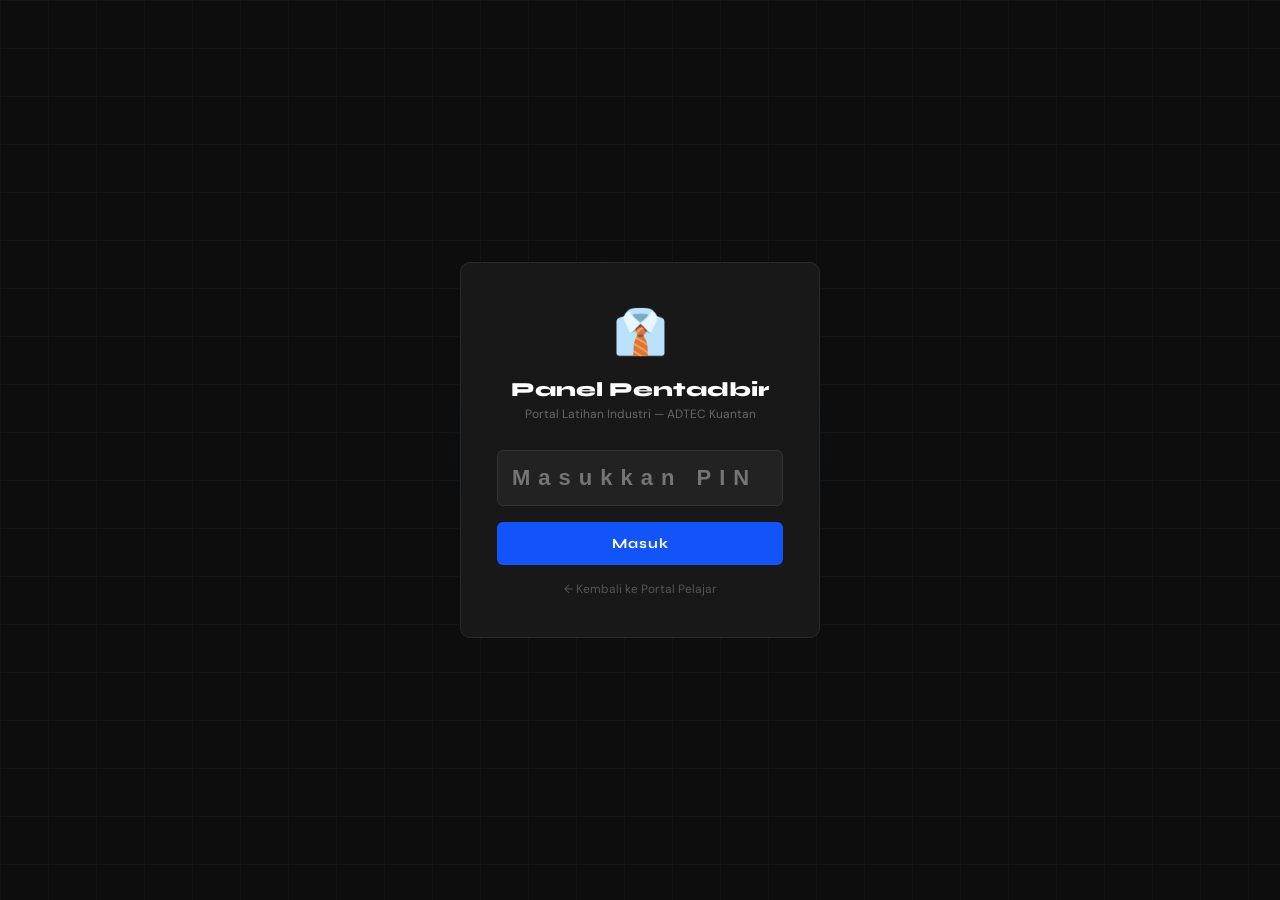
==== commit d6681401: "Add files via upload" ====
--- a/admin.html
+++ b/admin.html
@@ -470,16 +470,21 @@
     <span class="login-icon">👔</span>
     <div class="login-title">Panel Pentadbir</div>
     <div class="login-sub">Portal Latihan Industri — ADTEC Kuantan</div>
-    <div class="pin-row">
-      <input class="pin-input" type="password" maxlength="1" inputmode="numeric" id="p0" />
-      <input class="pin-input" type="password" maxlength="1" inputmode="numeric" id="p1" />
-      <input class="pin-input" type="password" maxlength="1" inputmode="numeric" id="p2" />
-      <input class="pin-input" type="password" maxlength="1" inputmode="numeric" id="p3" />
-      <input class="pin-input" type="password" maxlength="1" inputmode="numeric" id="p4" />
-      <input class="pin-input" type="password" maxlength="1" inputmode="numeric" id="p5" />
-    </div>
+    <input
+      type="password"
+      id="pinField"
+      maxlength="6"
+      inputmode="numeric"
+      placeholder="Masukkan PIN (6 digit)"
+      autocomplete="off"
+      style="width:100%;background:#222;border:1.5px solid #333;border-radius:6px;color:#fff;font-size:22px;font-weight:700;text-align:center;padding:14px;outline:none;letter-spacing:8px;margin-bottom:16px;transition:border-color 0.2s;"
+      onkeydown="if(event.key==='Enter') doAdminLogin()"
+      oninput="if(this.value.length===6) doAdminLogin()"
+      onfocus="this.style.borderColor='#1354f9'"
+      onblur="this.style.borderColor='#333'"
+    />
     <button class="btn-login-admin" id="loginAdminBtn" onclick="doAdminLogin()">Masuk</button>
-    <div class="login-err" id="loginErr">PIN tidak sah. Cuba semula.</div>
+    <div class="login-err" id="loginErr"></div>
     <a class="login-back" href="index.html">← Kembali ke Portal Pelajar</a>
   </div>
 </div>
@@ -712,50 +717,32 @@
 <script>
 // GAS_URL diambil dari config.js
 const ADMIN_PIN = "000777";
+const pinIds = ['p0','p1','p2','p3','p4','p5'];
 
 let allStudents = [];
 let filteredStudents = [];
 let adminPin = "";
 
-// ━━━━ PIN INPUT LOGIC ━━━━
-document.querySelectorAll('.pin-input').forEach((inp, idx, arr) => {
-  inp.addEventListener('input', () => {
-    inp.value = inp.value.replace(/\D/g, '').slice(-1);
-    if (inp.value && idx < arr.length - 1) arr[idx + 1].focus();
-    if (idx === arr.length - 1 && inp.value) doAdminLogin();
-  });
-  inp.addEventListener('keydown', e => {
-    if (e.key === 'Backspace' && !inp.value && idx > 0) arr[idx - 1].focus();
-    if (e.key === 'Enter') doAdminLogin();
-  });
+document.addEventListener('DOMContentLoaded', function() {
+  const pf = document.getElementById('pinField');
+  if (pf) pf.focus();
 });
-document.getElementById('p0').focus();
 
 // ━━━━ ADMIN LOGIN ━━━━
-async function doAdminLogin() {
-  const pin = ['p0','p1','p2','p3','p4','p5'].map(id => document.getElementById(id).value).join('');
-  if (pin.length < 6) { showLoginErr('Sila isi 6 digit PIN.'); return; }
-
-  const btn = document.getElementById('loginAdminBtn');
-  btn.disabled = true; btn.textContent = 'Mengesahkan...';
-
-  try {
-    const res  = await fetch(`${GAS_URL}?action=adminLogin&pin=${pin}`);
-    const json = await res.json();
-    if (json.success) {
-      adminPin = pin;
-      document.getElementById('loginScreen').style.display = 'none';
-      document.getElementById('adminApp').style.display = 'block';
-      loadAllStudents();
-    } else {
-      showLoginErr('PIN tidak sah. Cuba semula.');
-      ['p0','p1','p2','p3','p4','p5'].forEach(id => document.getElementById(id).value = '');
-      document.getElementById('p0').focus();
-    }
-  } catch(err) {
-    showLoginErr('Gagal sambung ke pelayan.');
+function doAdminLogin() {
+  const pin = (document.getElementById('pinField').value || '').trim();
+  if (pin.length < 6) { showLoginErr('Sila masukkan 6 digit PIN.'); return; }
+
+  if (pin === ADMIN_PIN) {
+    adminPin = pin;
+    document.getElementById('loginScreen').style.display = 'none';
+    document.getElementById('adminApp').style.display = 'block';
+    loadAllStudents();
+  } else {
+    showLoginErr('PIN tidak sah. Cuba semula.');
+    document.getElementById('pinField').value = '';
+    document.getElementById('pinField').focus();
   }
-  btn.disabled = false; btn.textContent = 'Masuk';
 }
 
 function showLoginErr(msg) {
@@ -765,11 +752,11 @@
 }
 
 function doAdminLogout() {
-  adminPin = ''; allStudents = [];
+  adminPin = ''; allStudents = []; hadirAdminLoaded = false;
   document.getElementById('adminApp').style.display = 'none';
   document.getElementById('loginScreen').style.display = 'flex';
-  ['p0','p1','p2','p3','p4','p5'].forEach(id => document.getElementById(id).value = '');
-  document.getElementById('p0').focus();
+  document.getElementById('pinField').value = '';
+  document.getElementById('pinField').focus();
 }
 
 // ━━━━ LOAD DATA ━━━━
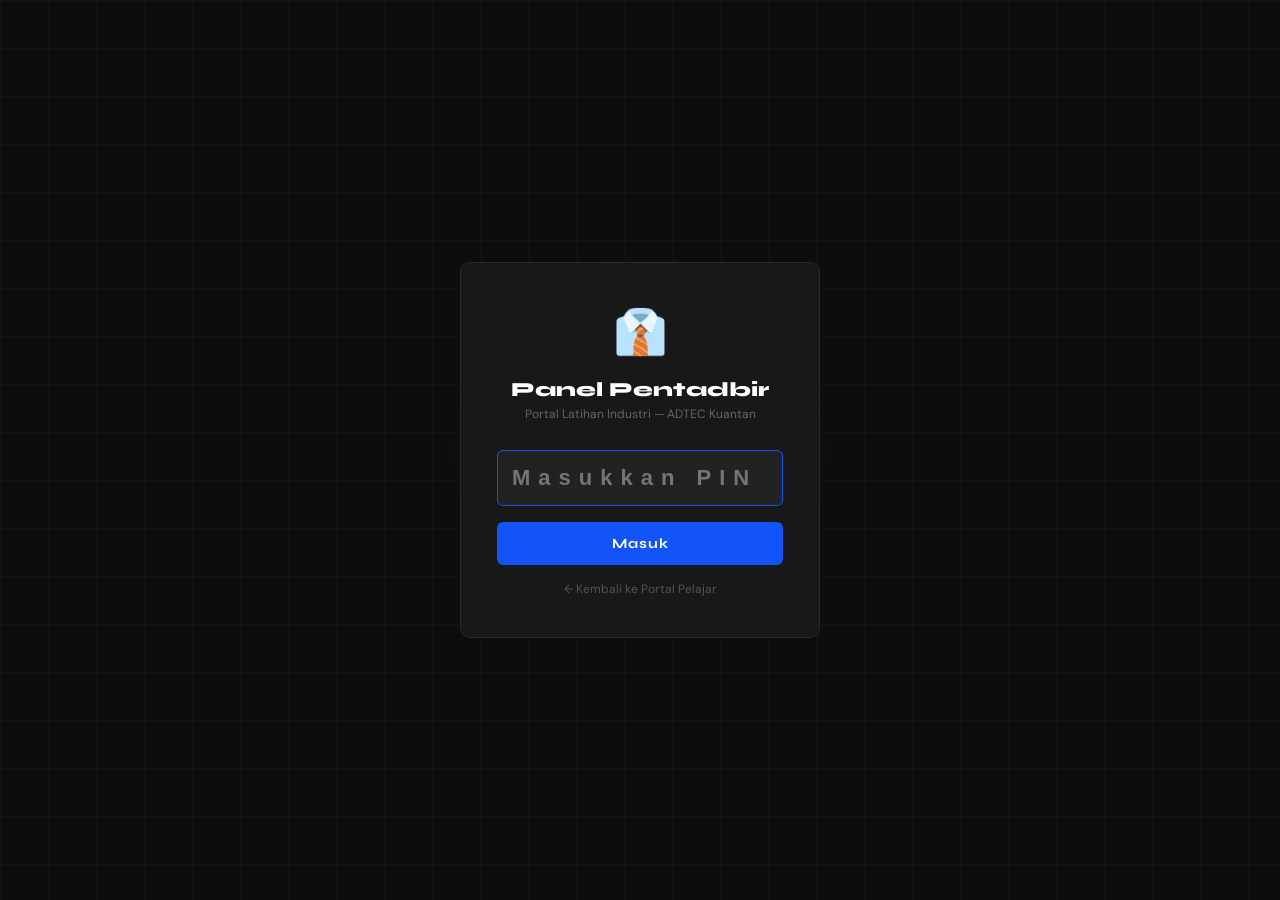
==== commit 271a51f1: "Update admin.html" ====
--- a/admin.html
+++ b/admin.html
@@ -717,7 +717,6 @@
 <script>
 // GAS_URL diambil dari config.js
 const ADMIN_PIN = "000777";
-const pinIds = ['p0','p1','p2','p3','p4','p5'];
 
 let allStudents = [];
 let filteredStudents = [];
@@ -1196,12 +1195,11 @@
   });
   renderHadirTable(list);
 }
+
+function renderHadirStat() {
   const total   = allHadir.length;
   const hadir   = allHadir.filter(r => r.status === 'Hadir').length;
   const tidak   = allHadir.filter(r => r.status === 'Tidak Hadir').length;
-  const luar    = allHadir.filter(r => r.status === 'Tugasan Luar').length;
-  const sakit   = allHadir.filter(r => r.status === 'Cuti Sakit').length;
-  const kecemas = allHadir.filter(r => r.status === 'Cuti Kecemasan').length;
 
   // Unik pelajar yang dah rekod hari ini
   const todayStr = formatDateMY(new Date());
